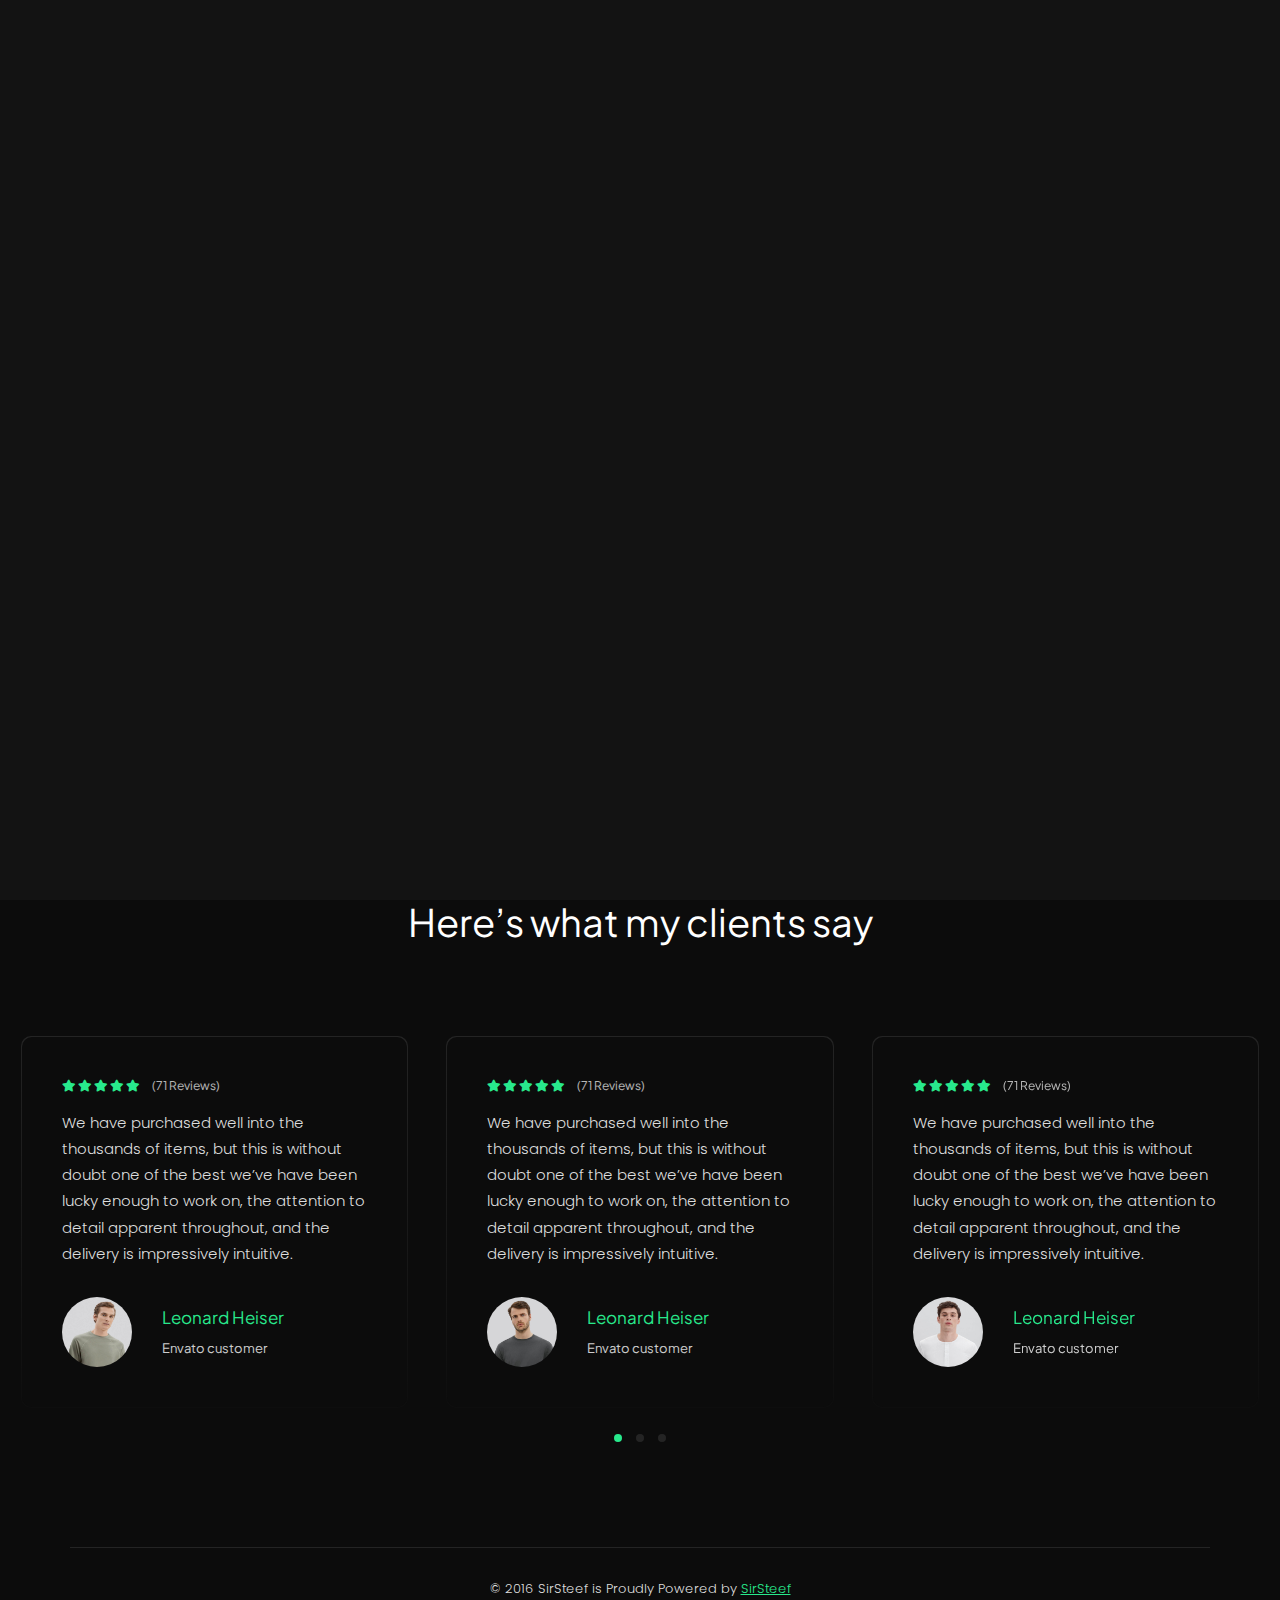
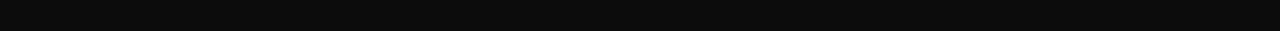
==== portfolio.html @ 9ce57f6d "Add files via upload" ====
<!DOCTYPE html>
<html lang="zxx">
  <head>
    <!-- Metas -->
    <meta charset="utf-8" />
    <meta http-equiv="X-UA-Compatible" content="IE=edge" />
    <meta
      name="viewport"
      content="width=device-width, initial-scale=1, maximum-scale=1"
    />

    <meta name="author" content="" />

    <!-- Title  -->
    <title>SirSteef</title>

    <!-- Favicon -->
    <link rel="shortcut icon" href="assets/imgs/favicon.ico" />

    <!-- Google Fonts -->
    <link
      href="https://fonts.googleapis.com/css?family=Poppins:100,200,300,400,500,600,700,800,900&amp;display=swap"
      rel="stylesheet"
    />
    <link
      href="https://fonts.googleapis.com/css2?family=Plus+Jakarta+Sans:wght@200;300;400;500;600;700;800&amp;display=swap"
      rel="stylesheet"
    />

    <!-- Plugins -->
    <link rel="stylesheet" href="assets/css/plugins.css" />

    <!-- Core Style Css -->
    <link rel="stylesheet" href="assets/css/style.css" />
  </head>

  <body>
    <!-- ==================== Start Loading ==================== -->

    <div class="loader-wrap">
      <svg viewBox="0 0 1000 1000" preserveAspectRatio="none">
        <path id="svg" d="M0,1005S175,995,500,995s500,5,500,5V0H0Z"></path>
      </svg>

      <div class="loader-wrap-heading">
        <div class="load-text">
          <span>L</span>
          <span>o</span>
          <span>a</span>
          <span>d</span>
          <span>i</span>
          <span>n</span>
          <span>g</span>
        </div>
      </div>
    </div>

    <!-- ==================== End Loading ==================== -->

    <div class="cursor"></div>

    <!-- ==================== Start progress-scroll-button ==================== -->

    <div class="progress-wrap cursor-pointer">
      <svg
        class="progress-circle svg-content"
        width="100%"
        height="100%"
        viewBox="-1 -1 102 102"
      >
        <path d="M50,1 a49,49 0 0,1 0,98 a49,49 0 0,1 0,-98" />
      </svg>
    </div>

    <!-- ==================== End progress-scroll-button ==================== -->

    <!-- ==================== Start Navbar ==================== -->

    <nav class="navbar navbar-chang navbar-expand-lg">
      <div class="container position-re">
        <div class="row">
          <div class="col-lg-3 col-6 order1">
            <div class="bord">
              <!-- Logo -->
              <a class="logo icon-img-70" href="#">
                <!-- <img src="assets/imgs/logo-light.png" alt="logo"> -->
                <h5>SirSteef</h5>
              </a>
            </div>
          </div>
          <div class="col-lg-6 order3">
            <div class="bg">
              <!-- navbar links -->
              <div class="full-width">
                <ul class="navbar-nav">
                  <li class="nav-item">
                    <a class="nav-link" href="index.html"
                      ><span class="rolling-text">Home</span></a
                    >
                  </li>
                  <li class="nav-item">
                    <a class="nav-link" href="about.html"
                      ><span class="rolling-text">About</span></a
                    >
                  </li>
                  <li class="nav-item">
                    <a class="nav-link" href="services.html"
                      ><span class="rolling-text">Services</span></a
                    >
                  </li>
                  <li class="nav-item">
                    <a class="nav-link" href="portfolio.html"
                      ><span class="rolling-text">Portfolio</span></a
                    >
                  </li>
                  <li class="nav-item">
                    <a class="nav-link" href="blogs.html"
                      ><span class="rolling-text">Blog</span></a
                    >
                  </li>
                  <li class="nav-item">
                    <a class="nav-link" href="contact.html"
                      ><span class="rolling-text">Contact</span></a
                    >
                  </li>
                </ul>
              </div>
            </div>
          </div>
          <div class="col-lg-3 col-6 order2">
            <div class="bord d-flex justify-content-end">
              <ul class="social d-flex rest">
                <li>
                  <a href="#0"><i class="fab fa-linkedin-in"></i></a>
                </li>
                <li>
                  <a href="#0"><i class="fab fa-behance"></i></a>
                </li>
                <li>
                  <a href="#0"><i class="fab fa-dribbble"></i></a>
                </li>
                <li>
                  <a href="https://twitter.com/Sir_Steef"
                    ><i class="fab fa-twitter"></i
                  ></a>
                </li>
                <li>
                  <a href="#0"><i class="fab fa-instagram"></i></a>
                </li>
              </ul>
              <button class="navbar-toggler" type="button">
                <span class="icon-bar"><i class="fas fa-bars"></i></span>
              </button>
            </div>
          </div>
        </div>
      </div>
    </nav>

    <!-- ==================== End Navbar ==================== -->

    <main class="pt-80">
      <!-- ==================== Start portfolio ==================== -->

      <section class="portfolio section-padding">
        <div class="container">
          <div class="sec-head mb-40">
            <div class="row justify-content-center">
              <div class="col-lg-8 text-center">
                <div class="d-inline-block">
                  <div class="sub-title-icon d-flex align-items-center">
                    <span class="icon pe-7s-portfolio"></span>
                    <h6>My Portfolio</h6>
                  </div>
                </div>
                <h3>
                  Helping digital brands <br />
                  scale with design.
                </h3>
              </div>
            </div>
          </div>

          <div class="gallery">
            <div class="row">
              <!-- ========================================================================== 1ST CARD ========================================================================== -->
              <div class="col-lg-4 items">
                <div class="item">
                  <div class="img">
                    <img src="assets/imgs/works/domaincompound.png" alt="" />
                    <a
                      href="https://domaincompound.com"
                      class="link"
                      target="_blank"
                    ></a>
                  </div>
                  <div class="cont d-flex align-items-center">
                    <div>
                      <h6>DoaminCompound</h6>
                      <span class="tag">Design & Development</span>
                    </div>
                    <div class="ml-auto">
                      <div class="arrow">
                        <a href="https://domaincompound.com" target="_blank">
                          <svg
                            class="arrow-right"
                            xmlns="http://www.w3.org/2000/svg"
                            xmlns:xlink="http://www.w3.org/1999/xlink"
                            x="0px"
                            y="0px"
                            viewBox="0 0 34.2 32.3"
                            xml:space="preserve"
                            style="stroke-width: 2"
                          >
                            <line x1="0" y1="16" x2="33" y2="16"></line>
                            <line x1="17.3" y1="0.7" x2="33.2" y2="16.5"></line>
                            <line
                              x1="17.3"
                              y1="31.6"
                              x2="33.5"
                              y2="15.4"
                            ></line>
                          </svg>
                        </a>
                      </div>
                    </div>
                  </div>
                </div>
              </div>

              <!-- ========================================================================== 2ND CARD ========================================================================== -->
              <div class="col-lg-4 items">
                <div class="item">
                  <div class="img">
                    <img src="assets/imgs/works/phcrafts.png" alt="" />
                    <a
                      href="https://phcrafts.co.uk"
                      class="link"
                      target="_blank"
                    ></a>
                  </div>
                  <div class="cont d-flex align-items-center">
                    <div>
                      <h6>PHcrafts</h6>
                      <span class="tag">Design & Development</span>
                    </div>
                    <div class="ml-auto">
                      <div class="arrow">
                        <a href="https://phcrafts.co.uk" target="_blank">
                          <svg
                            class="arrow-right"
                            xmlns="http://www.w3.org/2000/svg"
                            xmlns:xlink="http://www.w3.org/1999/xlink"
                            x="0px"
                            y="0px"
                            viewBox="0 0 34.2 32.3"
                            xml:space="preserve"
                            style="stroke-width: 2"
                          >
                            <line x1="0" y1="16" x2="33" y2="16"></line>
                            <line x1="17.3" y1="0.7" x2="33.2" y2="16.5"></line>
                            <line
                              x1="17.3"
                              y1="31.6"
                              x2="33.5"
                              y2="15.4"
                            ></line>
                          </svg>
                        </a>
                      </div>
                    </div>
                  </div>
                </div>
              </div>

              <!-- ========================================================================== 3RD CARD ========================================================================== -->
              <div class="col-lg-4 items">
                <div class="item">
                  <div class="img">
                    <img src="assets/imgs/works/CS1.png" alt="" />
                    <a
                      href="https://sirsteef.github.io/phcrafts-coming-soon-page/"
                      class="link"
                      target="_blank"
                    ></a>
                  </div>
                  <div class="cont d-flex align-items-center">
                    <div>
                      <h6>PHcrafts Coming Soon</h6>
                      <span class="tag">Design & Development</span>
                    </div>
                    <div class="ml-auto">
                      <div class="arrow">
                        <a
                          href="https://sirsteef.github.io/phcrafts-coming-soon-page/"
                          target="_blank"
                        >
                          <svg
                            class="arrow-right"
                            xmlns="http://www.w3.org/2000/svg"
                            xmlns:xlink="http://www.w3.org/1999/xlink"
                            x="0px"
                            y="0px"
                            viewBox="0 0 34.2 32.3"
                            xml:space="preserve"
                            style="stroke-width: 2"
                          >
                            <line x1="0" y1="16" x2="33" y2="16"></line>
                            <line x1="17.3" y1="0.7" x2="33.2" y2="16.5"></line>
                            <line
                              x1="17.3"
                              y1="31.6"
                              x2="33.5"
                              y2="15.4"
                            ></line>
                          </svg>
                        </a>
                      </div>
                    </div>
                  </div>
                </div>
              </div>

              <!-- ========================================================================== 4TH CARD ========================================================================== -->
              <div class="col-lg-4 items">
                <div class="item">
                  <div class="img">
                    <img src="assets/imgs/works/CS2.png" alt="" />
                    <a
                      href="https://sirsteef.github.io/phcrafts-coming-soon-page/"
                      target="_blank"
                      class="link"
                    ></a>
                  </div>
                  <div class="cont d-flex align-items-center">
                    <div>
                      <h6>DomainConpound Coming Soon</h6>
                      <span class="tag">Design & Development</span>
                    </div>
                    <div class="ml-auto">
                      <div class="arrow">
                        <a
                          href="https://sirsteef.github.io/phcrafts-coming-soon-page/"
                          target="_blank"
                        >
                          <svg
                            class="arrow-right"
                            xmlns="http://www.w3.org/2000/svg"
                            xmlns:xlink="http://www.w3.org/1999/xlink"
                            x="0px"
                            y="0px"
                            viewBox="0 0 34.2 32.3"
                            xml:space="preserve"
                            style="stroke-width: 2"
                          >
                            <line x1="0" y1="16" x2="33" y2="16"></line>
                            <line x1="17.3" y1="0.7" x2="33.2" y2="16.5"></line>
                            <line
                              x1="17.3"
                              y1="31.6"
                              x2="33.5"
                              y2="15.4"
                            ></line>
                          </svg>
                        </a>
                      </div>
                    </div>
                  </div>
                </div>
              </div>

              <!-- ========================================================================== 5TH CARD ========================================================================== -->
              <!-- <div class="col-lg-4 items">
                <div class="item">
                  <div class="img">
                    <img src="assets/imgs/works/6.jpg" alt="" />
                    <a href="project-details.html" class="link"></a>
                  </div>
                  <div class="cont d-flex align-items-center">
                    <div>
                      <h6>UI-UX Design</h6>
                      <span class="tag">Figma</span>
                    </div>
                    <div class="ml-auto">
                      <div class="arrow">
                        <a href="project-details.html">
                          <svg
                            class="arrow-right"
                            xmlns="http://www.w3.org/2000/svg"
                            xmlns:xlink="http://www.w3.org/1999/xlink"
                            x="0px"
                            y="0px"
                            viewBox="0 0 34.2 32.3"
                            xml:space="preserve"
                            style="stroke-width: 2"
                          >
                            <line x1="0" y1="16" x2="33" y2="16"></line>
                            <line x1="17.3" y1="0.7" x2="33.2" y2="16.5"></line>
                            <line
                              x1="17.3"
                              y1="31.6"
                              x2="33.5"
                              y2="15.4"
                            ></line>
                          </svg>
                        </a>
                      </div>
                    </div>
                  </div>
                </div>
              </div> -->

              <!-- ========================================================================== 6TH CARD ========================================================================== -->
              <!-- <div class="col-lg-4 items">
                <div class="item">
                  <div class="img">
                    <img src="assets/imgs/works/5.jpg" alt="" />
                    <a href="project-details.html" class="link"></a>
                  </div>
                  <div class="cont d-flex align-items-center">
                    <div>
                      <h6>UI-UX Design</h6>
                      <span class="tag">Figma</span>
                    </div>
                    <div class="ml-auto">
                      <div class="arrow">
                        <a href="project-details.html">
                          <svg
                            class="arrow-right"
                            xmlns="http://www.w3.org/2000/svg"
                            xmlns:xlink="http://www.w3.org/1999/xlink"
                            x="0px"
                            y="0px"
                            viewBox="0 0 34.2 32.3"
                            xml:space="preserve"
                            style="stroke-width: 2"
                          >
                            <line x1="0" y1="16" x2="33" y2="16"></line>
                            <line x1="17.3" y1="0.7" x2="33.2" y2="16.5"></line>
                            <line
                              x1="17.3"
                              y1="31.6"
                              x2="33.5"
                              y2="15.4"
                            ></line>
                          </svg>
                        </a>
                      </div>
                    </div>
                  </div>
                </div>
              </div> -->

              <!-- ========================================================================== 7TH CARD ========================================================================== -->
              <div class="col-lg-8 items">
                <div class="item">
                  <div class="img">
                    <img src="assets/imgs/works/CS2.png" alt="" />
                    <a
                      href="https://sirsteef.github.io/phcrafts-coming-soon-page/"
                      target="_blank"
                      class="link"
                    ></a>
                  </div>
                  <div class="cont d-flex align-items-center">
                    <div>
                      <h6>DomainConpound Coming Soon</h6>
                      <span class="tag">Design & Development</span>
                    </div>
                    <div class="ml-auto">
                      <div class="arrow">
                        <a
                          href="https://sirsteef.github.io/phcrafts-coming-soon-page/"
                          target="_blank"
                        >
                          <svg
                            class="arrow-right"
                            xmlns="http://www.w3.org/2000/svg"
                            xmlns:xlink="http://www.w3.org/1999/xlink"
                            x="0px"
                            y="0px"
                            viewBox="0 0 34.2 32.3"
                            xml:space="preserve"
                            style="stroke-width: 2"
                          >
                            <line x1="0" y1="16" x2="33" y2="16"></line>
                            <line x1="17.3" y1="0.7" x2="33.2" y2="16.5"></line>
                            <line
                              x1="17.3"
                              y1="31.6"
                              x2="33.5"
                              y2="15.4"
                            ></line>
                          </svg>
                        </a>
                      </div>
                    </div>
                  </div>
                </div>
              </div>

              <!-- ========================================================================== 8TH CARD ========================================================================== -->
              <!-- <div class="col-lg-4 items">
                <div class="item">
                  <div class="img">
                    <img src="assets/imgs/works/8.jpg" alt="" />
                    <a href="project-details.html" class="link"></a>
                  </div>
                  <div class="cont d-flex align-items-center">
                    <div>
                      <h6>UI-UX Design</h6>
                      <span class="tag">Figma</span>
                    </div>
                    <div class="ml-auto">
                      <div class="arrow">
                        <a href="project-details.html">
                          <svg
                            class="arrow-right"
                            xmlns="http://www.w3.org/2000/svg"
                            xmlns:xlink="http://www.w3.org/1999/xlink"
                            x="0px"
                            y="0px"
                            viewBox="0 0 34.2 32.3"
                            xml:space="preserve"
                            style="stroke-width: 2"
                          >
                            <line x1="0" y1="16" x2="33" y2="16"></line>
                            <line x1="17.3" y1="0.7" x2="33.2" y2="16.5"></line>
                            <line
                              x1="17.3"
                              y1="31.6"
                              x2="33.5"
                              y2="15.4"
                            ></line>
                          </svg>
                        </a>
                      </div>
                    </div>
                  </div>
                </div>
              </div> -->
            </div>
          </div>
        </div>
      </section>

      <!-- ==================== End portfolio ==================== -->

      <!-- ==================== Start Testimonials ==================== -->

      <section class="testimonials section-padding pt-0">
        <div class="container with-pad">
          <div class="sec-head mb-80">
            <div class="row justify-content-center">
              <div class="col-lg-8 text-center">
                <div class="d-inline-block">
                  <div class="sub-title-icon d-flex align-items-center">
                    <span class="icon pe-7s-chat"></span>
                    <h6>Testimonials</h6>
                  </div>
                </div>
                <h3>Here’s what my clients say</h3>
              </div>
            </div>
          </div>
        </div>
        <div class="container-fluid">
          <div
            class="testim-swiper"
            data-carousel="swiper"
            data-item="3"
            data-space="20"
            data-speed="1000"
          >
            <div
              id="content-carousel-container-unq-testim"
              class="swiper-container"
              data-swiper="container"
            >
              <div class="swiper-wrapper">
                <div class="swiper-slide">
                  <div class="item">
                    <div>
                      <div class="cont mb-30">
                        <div class="d-flex align-items-center">
                          <div class="rate-stars fz-12">
                            <span class="rate main-color">
                              <i class="fas fa-star"></i>
                              <i class="fas fa-star"></i>
                              <i class="fas fa-star"></i>
                              <i class="fas fa-star"></i>
                              <i class="fas fa-star"></i>
                            </span>
                            <span class="fz-12 opacity-7 ml-10"
                              >(71 Reviews)</span
                            >
                          </div>
                        </div>
                        <p class="mt-15">
                          We have purchased well into the thousands of items,
                          but this is without doubt one of the best we’ve have
                          been lucky enough to work on, the attention to detail
                          apparent throughout, and the delivery is impressively
                          intuitive.
                        </p>
                      </div>
                      <div class="d-flex align-items-center">
                        <div>
                          <div class="img">
                            <img src="assets/imgs/testim/1.jpg" alt="" />
                          </div>
                        </div>
                        <div class="ml-30">
                          <div class="info">
                            <h6 class="main-color">Leonard Heiser</h6>
                            <span class="fz-13 mt-10 opacity-8"
                              >Envato customer</span
                            >
                          </div>
                        </div>
                      </div>
                    </div>
                  </div>
                </div>
                <div class="swiper-slide">
                  <div class="item">
                    <div>
                      <div class="cont mb-30">
                        <div class="d-flex align-items-center">
                          <div class="rate-stars fz-12">
                            <span class="rate main-color">
                              <i class="fas fa-star"></i>
                              <i class="fas fa-star"></i>
                              <i class="fas fa-star"></i>
                              <i class="fas fa-star"></i>
                              <i class="fas fa-star"></i>
                            </span>
                            <span class="fz-12 opacity-7 ml-10"
                              >(71 Reviews)</span
                            >
                          </div>
                        </div>
                        <p class="mt-15">
                          We have purchased well into the thousands of items,
                          but this is without doubt one of the best we’ve have
                          been lucky enough to work on, the attention to detail
                          apparent throughout, and the delivery is impressively
                          intuitive.
                        </p>
                      </div>
                      <div class="d-flex align-items-center">
                        <div>
                          <div class="img">
                            <img src="assets/imgs/testim/2.jpg" alt="" />
                          </div>
                        </div>
                        <div class="ml-30">
                          <div class="info">
                            <h6 class="main-color">Leonard Heiser</h6>
                            <span class="fz-13 mt-10 opacity-8"
                              >Envato customer</span
                            >
                          </div>
                        </div>
                      </div>
                    </div>
                  </div>
                </div>
                <div class="swiper-slide">
                  <div class="item">
                    <div>
                      <div class="cont mb-30">
                        <div class="d-flex align-items-center">
                          <div class="rate-stars fz-12">
                            <span class="rate main-color">
                              <i class="fas fa-star"></i>
                              <i class="fas fa-star"></i>
                              <i class="fas fa-star"></i>
                              <i class="fas fa-star"></i>
                              <i class="fas fa-star"></i>
                            </span>
                            <span class="fz-12 opacity-7 ml-10"
                              >(71 Reviews)</span
                            >
                          </div>
                        </div>
                        <p class="mt-15">
                          We have purchased well into the thousands of items,
                          but this is without doubt one of the best we’ve have
                          been lucky enough to work on, the attention to detail
                          apparent throughout, and the delivery is impressively
                          intuitive.
                        </p>
                      </div>
                      <div class="d-flex align-items-center">
                        <div>
                          <div class="img">
                            <img src="assets/imgs/testim/3.jpg" alt="" />
                          </div>
                        </div>
                        <div class="ml-30">
                          <div class="info">
                            <h6 class="main-color">Leonard Heiser</h6>
                            <span class="fz-13 mt-10 opacity-8"
                              >Envato customer</span
                            >
                          </div>
                        </div>
                      </div>
                    </div>
                  </div>
                </div>
                <div class="swiper-slide">
                  <div class="item">
                    <div>
                      <div class="cont mb-30">
                        <div class="d-flex align-items-center">
                          <div class="rate-stars fz-12">
                            <span class="rate main-color">
                              <i class="fas fa-star"></i>
                              <i class="fas fa-star"></i>
                              <i class="fas fa-star"></i>
                              <i class="fas fa-star"></i>
                              <i class="fas fa-star"></i>
                            </span>
                            <span class="fz-12 opacity-7 ml-10"
                              >(71 Reviews)</span
                            >
                          </div>
                        </div>
                        <p class="mt-15">
                          We have purchased well into the thousands of items,
                          but this is without doubt one of the best we’ve have
                          been lucky enough to work on, the attention to detail
                          apparent throughout, and the delivery is impressively
                          intuitive.
                        </p>
                      </div>
                      <div class="d-flex align-items-center">
                        <div>
                          <div class="img">
                            <img src="assets/imgs/testim/2.jpg" alt="" />
                          </div>
                        </div>
                        <div class="ml-30">
                          <div class="info">
                            <h6 class="main-color">Leonard Heiser</h6>
                            <span class="fz-13 mt-10 opacity-8"
                              >Envato customer</span
                            >
                          </div>
                        </div>
                      </div>
                    </div>
                  </div>
                </div>
                <div class="swiper-slide">
                  <div class="item">
                    <div>
                      <div class="cont mb-30">
                        <div class="d-flex align-items-center">
                          <div class="rate-stars fz-12">
                            <span class="rate main-color">
                              <i class="fas fa-star"></i>
                              <i class="fas fa-star"></i>
                              <i class="fas fa-star"></i>
                              <i class="fas fa-star"></i>
                              <i class="fas fa-star"></i>
                            </span>
                            <span class="fz-12 opacity-7 ml-10"
                              >(71 Reviews)</span
                            >
                          </div>
                        </div>
                        <p class="mt-15">
                          We have purchased well into the thousands of items,
                          but this is without doubt one of the best we’ve have
                          been lucky enough to work on, the attention to detail
                          apparent throughout, and the delivery is impressively
                          intuitive.
                        </p>
                      </div>
                      <div class="d-flex align-items-center">
                        <div>
                          <div class="img">
                            <img src="assets/imgs/testim/3.jpg" alt="" />
                          </div>
                        </div>
                        <div class="ml-30">
                          <div class="info">
                            <h6 class="main-color">Leonard Heiser</h6>
                            <span class="fz-13 mt-10 opacity-8"
                              >Envato customer</span
                            >
                          </div>
                        </div>
                      </div>
                    </div>
                  </div>
                </div>
              </div>
            </div>
            <div class="swiper-pagination"></div>
          </div>
        </div>
      </section>

      <!-- ==================== End Testimonials ==================== -->
    </main>

    <!-- ==================== Start Footer ==================== -->

    <footer>
      <div class="container pb-30 pt-30 bord-thin-top">
        <div class="row">
          <div class="col-12">
            <div class="text-center">
              <p class="fz-13">
                © 2016 SirSteef is Proudly Powered by
                <span class="underline main-color"
                  ><a href="#" target="_blank">SirSteef</a></span
                >
              </p>
            </div>
          </div>
        </div>
      </div>
    </footer>

    <!-- ==================== End Footer ==================== -->

    <!-- jQuery -->
    <script src="assets/js/jquery-3.6.0.min.js"></script>
    <script src="assets/js/jquery-migrate-3.4.0.min.js"></script>

    <!-- plugins -->
    <script src="assets/js/plugins.js"></script>

    <!-- custom scripts -->
    <script src="assets/js/scripts.js"></script>
  </body>
</html>
---- assets/css/plugins.css ----
/* ----------------------------------------------------------------
			[ All Css Plugins & Helper Classes File ]
-----------------------------------------------------------------*/

/* == bootstrap == */
@import url("plugins/bootstrap.min.css");

/* == animate css == */
@import url("plugins/animate.min.css");

/* == ionicons icon font == */
@import url("plugins/ionicons.min.css");

/* == pe-icon-7-stroke == */
@import url("plugins/pe-icon-7-stroke.css");

/* == fontawesome icon font == */
@import url("plugins/fontawesome-all.min.css");

/* == justifiedGallery.min == */
@import url("plugins/justifiedGallery.min.css");

/* == magnific-popup == */
@import url("plugins/magnific-popup.css");

/* == YouTubePopUp == */
@import url("plugins/YouTubePopUp.css");

/* == swiper.min font == */
@import url("plugins/swiper.min.css");
---- assets/css/style.css ----
@charset "UTF-8";
/*-----------------------------------------------------------------------------------

    Theme Name: Andrew
    Theme URI: http://
    Description: Creative Personal & Portfolio
    Author: UI-ThemeZ
    Author URI: http://themeforest.net/user/UI-ThemeZ
    Version: 1.0

-----------------------------------------------------------------------------------*/
/************ TABLE OF CONTENTS ***************

  01. variables
  02. mixin CSS START
  03. animation CSS START
  04. theme-dark CSS START
  05. typography CSS START
  06. buttons CSS START
  07. cursor CSS START
  08. extra CSS START
  09. preloader CSS START
  10. overlay CSS START
  11. menu CSS START
  12. modal CSS START
  13. title CSS START
  14. about CSS START
  15. awards CSS START
  16. blog CSS START
  17. brand CSS START
  18. resume CSS START
  19. counter CSS START
  20. features START
  21. header CSS START
  22. hero CSS START
  23. portfolio CSS START
  24. price CSS START
  25. process CSS START
  26. services CSS START
  27. slider CSS START
  28. team CSS START
  29. testimonials CSS START
  30. contact CSS START
  31. footer CSS START
  32. helper CSS START
  33. responsive CSS START
**********************************************/
/* Variables f0c94a 
-----------------------------------------------------------------*/
:root {
  --maincolor: #28e98c;
}

/* Typography
-----------------------------------------------------------------*/
* {
  margin: 0;
  padding: 0;
  -webkit-box-sizing: border-box;
  box-sizing: border-box;
  outline: none;
  list-style: none;
}

body {
  color: #fff;
  background-color: #0c0c0c;
  font-size: 14px;
  font-family: 'Poppins', sans-serif;
  font-family: 'Plus Jakarta Sans', sans-serif;
  font-weight: 400;
  overflow-x: hidden !important;
  position: relative;
}

body:before {
  content: '';
  position: absolute;
  top: 0;
  left: 0;
  right: 0;
  bottom: 0;
  background-image: url(../imgs/patterns/noise1.png);
  background-size: auto;
  background-repeat: repeat;
  border-radius: 30px 0 0 30px;
  pointer-events: none;
  opacity: 0;
  z-index: -1;
}

.lines {
  position: fixed;
  top: 0;
  left: 0;
  width: 100%;
  height: 100vh;
  display: -webkit-box;
  display: -ms-flexbox;
  display: flex;
  z-index: -1;
  pointer-events: none;
}

.lines span {
  height: 100%;
  width: 10%;
  margin: 0 5%;
  border-right: 1px solid rgba(255, 255, 255, 0.05);
  border-left: 1px dashed rgba(255, 255, 255, 0.05);
}

.container.with-pad {
  padding: 0 60px;
}

.row.sm-marg {
  margin-left: -7px;
  margin-right: -7px;
}

.row.sm-marg > * {
  padding-left: 7px;
  padding-right: 7px;
}

.row.md-marg {
  margin-left: -25px;
  margin-right: -25px;
}

.row.md-marg > * {
  padding-left: 25px;
  padding-right: 25px;
}

.row.lg-marg {
  margin-left: -40px;
  margin-right: -40px;
}

.row.lg-marg > * {
  padding-left: 40px;
  padding-right: 40px;
}

.row.xlg-marg {
  margin-left: -50px;
  margin-right: -50px;
}

.row.xlg-marg > * {
  padding-left: 50px;
  padding-right: 50px;
}

.to-out .swiper-container {
  overflow: visible;
  -webkit-clip-path: inset(-100vw -100vw -100vw 0);
  clip-path: inset(-100vw -100vw -100vw 0);
}

h1, h2, h3, h4, h5, h6 {
  font-weight: 400;
  line-height: 1.3;
  margin: 0;
}

h1 {
  font-size: 55px;
}

h2 {
  font-size: 45px;
}

h3 {
  font-size: 38px;
}

h4 {
  font-size: 30px;
}

h5 {
  font-size: 24px;
}

h6 {
  font-size: 17px;
}

p {
  line-height: 1.75;
  font-size: 15px;
  font-weight: 300;
  font-family: 'Poppins', sans-serif;
  color: #ddd;
  margin: 0;
}

a, a:hover {
  color: inherit;
}

span {
  display: inline-block;
}

a {
  display: inline-block;
  text-decoration: none;
}

a:hover {
  text-decoration: none;
}

figure {
  margin: 0;
}

.row > * {
  padding-left: 15px;
  padding-right: 15px;
  margin-top: 0;
}

.btn:hover, .btn:focus, .btn:active {
  outline: none;
  -webkit-box-shadow: none;
  box-shadow: none;
}

.main-color {
  color: var(--maincolor) !important;
}

.main-colorbg {
  background-color: var(--maincolor);
}

.main-bg {
  background-color: #1d1d1d;
}

.sub-bg {
  background: #181818;
  background: -webkit-linear-gradient(230deg, rgba(255, 255, 255, 0.05), rgba(255, 255, 255, 0.005));
  background: -o-linear-gradient(230deg, rgba(255, 255, 255, 0.05), rgba(255, 255, 255, 0.005));
  background: linear-gradient(-140deg, rgba(255, 255, 255, 0.05), rgba(255, 255, 255, 0.005));
}

.in-box {
  width: calc(100% - 80px);
  margin: auto;
}

img {
  width: 100%;
  height: auto;
}

.numb {
  font-family: 'Space Grotesk', sans-serif;
}

/* Buttons
-----------------------------------------------------------------*/
.contact-fixed-butn {
  position: fixed;
  left: -20px;
  bottom: 120px;
  -webkit-transform: rotate(90deg) translateY(50%);
  -ms-transform: rotate(90deg) translateY(50%);
  transform: rotate(90deg) translateY(50%);
}

.contact-fixed-butn .butn {
  border-radius: 5px 5px 0 0;
}

.butn-presv {
  -webkit-perspective: 500px;
  perspective: 500px;
}

.butn-presv .skew {
  -webkit-transform: rotateX(20deg);
  transform: rotateX(20deg);
}

.butn-presv .skew:hover {
  -webkit-transform: rotateX(0deg);
  transform: rotateX(0deg);
}

.butn {
  border: 1px solid transparent;
}

.butn.butn-md {
  padding: 14px 35px;
}

.butn.butn-sm {
  padding: 13px 30px;
  font-size: 13px;
}

.butn.butn-full {
  width: 100%;
  padding: 15px 25px;
  text-align: center;
}

.butn.butn-bord {
  border-color: #fff;
  background: transparent;
  color: #fff;
  -webkit-transition: all .4s;
  -o-transition: all .4s;
  transition: all .4s;
}

.butn.butn-bord:hover {
  background: #fff;
  color: #000;
}

.butn.butn-bord:hover span {
  color: #000;
}

.butn.butn-bg {
  -webkit-transition: all .4s;
  -o-transition: all .4s;
  transition: all .4s;
}

.butn.butn-bg:hover {
  background: transparent !important;
  border-color: #fff;
  color: #fff !important;
}

.butn.butn-bg:hover .text-dark {
  color: #fff !important;
}

.butn.hover-color:hover {
  background: var(--maincolor);
  border-color: var(--maincolor);
}

.butn.hover-color:hover img {
  -webkit-filter: invert(1);
  filter: invert(1);
}

.butn .icon-img {
  width: 15px;
}

.butn .rolling-text {
  margin-bottom: -5px;
}

.go-more .arrow-right {
  display: inline-block;
  width: 18px;
  height: 18px;
  stroke: #fff;
  fill: #fff;
  -webkit-transform: rotate(-45deg);
  -ms-transform: rotate(-45deg);
  transform: rotate(-45deg);
  margin-left: 15px;
}

/* Cursor
-----------------------------------------------------------------*/
.hover-this .hover-anim {
  pointer-events: none;
  -webkit-transition: -webkit-transform 0.2s linear;
  transition: -webkit-transform 0.2s linear;
  -o-transition: transform 0.2s linear;
  transition: transform 0.2s linear;
  transition: transform 0.2s linear, -webkit-transform 0.2s linear;
}

.cursor {
  pointer-events: none;
  position: fixed;
  padding: 0.3rem;
  margin-left: -3px;
  margin-top: -2px;
  background-color: #fff;
  border-radius: 50%;
  mix-blend-mode: difference;
  -webkit-transition: opacity 0.4s ease, -webkit-transform 0.3s ease;
  transition: opacity 0.4s ease, -webkit-transform 0.3s ease;
  -o-transition: transform 0.3s ease, opacity 0.4s ease;
  transition: transform 0.3s ease, opacity 0.4s ease;
  transition: transform 0.3s ease, opacity 0.4s ease, -webkit-transform 0.3s ease;
  z-index: 99999;
}

.cursor-active {
  -webkit-transform: translate(-50%, -50%) scale(8);
  -ms-transform: translate(-50%, -50%) scale(8);
  transform: translate(-50%, -50%) scale(8);
  opacity: .1;
}

.rolling-text {
  display: inline-block;
  overflow: hidden;
  line-height: 50px;
  height: 50px;
}

.rolling-text.butn {
  padding: 0 35px;
}

.social-text .rolling-text {
  line-height: 30px;
  height: 30px;
}

.rolling-text:hover .letter,
.rolling-text.play .letter {
  -webkit-transform: translateY(-100%);
  -ms-transform: translateY(-100%);
  transform: translateY(-100%);
}

.rolling-text .letter {
  display: inline-block;
  -webkit-transition: -webkit-transform 0.5s cubic-bezier(0.76, 0, 0.24, 1);
  transition: -webkit-transform 0.5s cubic-bezier(0.76, 0, 0.24, 1);
  -o-transition: transform 0.5s cubic-bezier(0.76, 0, 0.24, 1);
  transition: transform 0.5s cubic-bezier(0.76, 0, 0.24, 1);
  transition: transform 0.5s cubic-bezier(0.76, 0, 0.24, 1), -webkit-transform 0.5s cubic-bezier(0.76, 0, 0.24, 1);
}

.letter:nth-child(1) {
  -webkit-transition-delay: 0s;
  -o-transition-delay: 0s;
  transition-delay: 0s;
}

.letter:nth-child(2) {
  -webkit-transition-delay: 0.015s;
  -o-transition-delay: 0.015s;
  transition-delay: 0.015s;
}

.letter:nth-child(3) {
  -webkit-transition-delay: 0.03s;
  -o-transition-delay: 0.03s;
  transition-delay: 0.03s;
}

.letter:nth-child(4) {
  -webkit-transition-delay: 0.045s;
  -o-transition-delay: 0.045s;
  transition-delay: 0.045s;
}

.letter:nth-child(5) {
  -webkit-transition-delay: 0.06s;
  -o-transition-delay: 0.06s;
  transition-delay: 0.06s;
}

.letter:nth-child(6) {
  -webkit-transition-delay: 0.075s;
  -o-transition-delay: 0.075s;
  transition-delay: 0.075s;
}

.letter:nth-child(7) {
  -webkit-transition-delay: 0.09s;
  -o-transition-delay: 0.09s;
  transition-delay: 0.09s;
}

.letter:nth-child(8) {
  -webkit-transition-delay: 0.105s;
  -o-transition-delay: 0.105s;
  transition-delay: 0.105s;
}

.letter:nth-child(9) {
  -webkit-transition-delay: 0.12s;
  -o-transition-delay: 0.12s;
  transition-delay: 0.12s;
}

.letter:nth-child(10) {
  -webkit-transition-delay: 0.135s;
  -o-transition-delay: 0.135s;
  transition-delay: 0.135s;
}

.letter:nth-child(11) {
  -webkit-transition-delay: 0.15s;
  -o-transition-delay: 0.15s;
  transition-delay: 0.15s;
}

.letter:nth-child(12) {
  -webkit-transition-delay: 0.165s;
  -o-transition-delay: 0.165s;
  transition-delay: 0.165s;
}

.letter:nth-child(13) {
  -webkit-transition-delay: 0.18s;
  -o-transition-delay: 0.18s;
  transition-delay: 0.18s;
}

.letter:nth-child(14) {
  -webkit-transition-delay: 0.195s;
  -o-transition-delay: 0.195s;
  transition-delay: 0.195s;
}

.letter:nth-child(15) {
  -webkit-transition-delay: 0.21s;
  -o-transition-delay: 0.21s;
  transition-delay: 0.21s;
}

.letter:nth-child(16) {
  -webkit-transition-delay: 0.225s;
  -o-transition-delay: 0.225s;
  transition-delay: 0.225s;
}

.letter:nth-child(17) {
  -webkit-transition-delay: 0.24s;
  -o-transition-delay: 0.24s;
  transition-delay: 0.24s;
}

.letter:nth-child(18) {
  -webkit-transition-delay: 0.255s;
  -o-transition-delay: 0.255s;
  transition-delay: 0.255s;
}

.letter:nth-child(19) {
  -webkit-transition-delay: 0.27s;
  -o-transition-delay: 0.27s;
  transition-delay: 0.27s;
}

.letter:nth-child(20) {
  -webkit-transition-delay: 0.285s;
  -o-transition-delay: 0.285s;
  transition-delay: 0.285s;
}

.letter:nth-child(21) {
  -webkit-transition-delay: 0.3s;
  -o-transition-delay: 0.3s;
  transition-delay: 0.3s;
}

.progress-wrap {
  position: fixed;
  bottom: 30px;
  right: 30px;
  height: 44px;
  width: 44px;
  cursor: pointer;
  display: block;
  border-radius: 50px;
  z-index: 100;
  opacity: 0;
  visibility: hidden;
  -webkit-transform: translateY(20px);
  -ms-transform: translateY(20px);
  transform: translateY(20px);
  -webkit-transition: all 400ms linear;
  -o-transition: all 400ms linear;
  transition: all 400ms linear;
  mix-blend-mode: difference;
}

.progress-wrap.active-progress {
  opacity: 1;
  visibility: visible;
  -webkit-transform: translateY(0);
  -ms-transform: translateY(0);
  transform: translateY(0);
}

.progress-wrap::after {
  position: absolute;
  font-family: 'Font Awesome 5 Free';
  content: '\f077';
  text-align: center;
  line-height: 44px;
  font-size: 13px;
  font-weight: 900;
  color: #fff;
  left: 0;
  top: 0;
  height: 44px;
  width: 44px;
  cursor: pointer;
  display: block;
  z-index: 1;
  -webkit-transition: all 400ms linear;
  -o-transition: all 400ms linear;
  transition: all 400ms linear;
}

.progress-wrap svg path {
  fill: none;
}

.progress-wrap svg.progress-circle path {
  stroke: #fff;
  stroke-width: 4;
  -webkit-box-sizing: border-box;
  box-sizing: border-box;
  -webkit-transition: all 400ms linear;
  -o-transition: all 400ms linear;
  transition: all 400ms linear;
}

/* Extra
-----------------------------------------------------------------*/
.cd-words-wrapper {
  display: inline-block;
  position: relative;
  text-align: left;
  width: -webkit-max-content !important;
  width: -moz-max-content !important;
  width: max-content !important;
}

.cd-words-wrapper b {
  font-weight: inherit;
  display: inline-block;
  position: absolute;
  white-space: nowrap;
  left: 0;
  top: 0;
}

.cd-words-wrapper b.is-visible {
  position: relative;
}

.no-js .cd-words-wrapper b {
  opacity: 0;
}

.no-js .cd-words-wrapper b.is-visible {
  opacity: 1;
}

/* -------------------------------- 

xslide 

-------------------------------- */
.cd-headline.slide span {
  display: inline-block;
  padding: .2em 0;
}

.cd-headline.slide .cd-words-wrapper {
  overflow: hidden;
  vertical-align: top;
}

.cd-headline.slide b {
  opacity: 0;
  top: .2em;
}

.cd-headline.slide b.is-visible {
  top: 0;
  opacity: 1;
  -webkit-animation: slide-in 0.6s;
  -moz-animation: slide-in 0.6s;
  animation: slide-in 0.6s;
}

.cd-headline.slide b.is-hidden {
  -webkit-animation: slide-out 0.6s;
  -moz-animation: slide-out 0.6s;
  animation: slide-out 0.6s;
}

@-webkit-keyframes slide-in {
  0% {
    opacity: 0;
    -webkit-transform: translateY(-100%);
  }
  60% {
    opacity: 1;
    -webkit-transform: translateY(20%);
  }
  100% {
    opacity: 1;
    -webkit-transform: translateY(0);
  }
}

@-moz-keyframes slide-in {
  0% {
    opacity: 0;
    -moz-transform: translateY(-100%);
  }
  60% {
    opacity: 1;
    -moz-transform: translateY(20%);
  }
  100% {
    opacity: 1;
    -moz-transform: translateY(0);
  }
}

@keyframes slide-in {
  0% {
    opacity: 0;
    -webkit-transform: translateY(-100%);
    -moz-transform: translateY(-100%);
    -ms-transform: translateY(-100%);
    -o-transform: translateY(-100%);
    transform: translateY(-100%);
  }
  60% {
    opacity: 1;
    -webkit-transform: translateY(20%);
    -moz-transform: translateY(20%);
    -ms-transform: translateY(20%);
    -o-transform: translateY(20%);
    transform: translateY(20%);
  }
  100% {
    opacity: 1;
    -webkit-transform: translateY(0);
    -moz-transform: translateY(0);
    -ms-transform: translateY(0);
    -o-transform: translateY(0);
    transform: translateY(0);
  }
}

@-webkit-keyframes slide-out {
  0% {
    opacity: 1;
    -webkit-transform: translateY(0);
  }
  60% {
    opacity: 0;
    -webkit-transform: translateY(120%);
  }
  100% {
    opacity: 0;
    -webkit-transform: translateY(100%);
  }
}

@-moz-keyframes slide-out {
  0% {
    opacity: 1;
    -moz-transform: translateY(0);
  }
  60% {
    opacity: 0;
    -moz-transform: translateY(120%);
  }
  100% {
    opacity: 0;
    -moz-transform: translateY(100%);
  }
}

@keyframes slide-out {
  0% {
    opacity: 1;
    -webkit-transform: translateY(0);
    -moz-transform: translateY(0);
    -ms-transform: translateY(0);
    -o-transform: translateY(0);
    transform: translateY(0);
  }
  60% {
    opacity: 0;
    -webkit-transform: translateY(120%);
    -moz-transform: translateY(120%);
    -ms-transform: translateY(120%);
    -o-transform: translateY(120%);
    transform: translateY(120%);
  }
  100% {
    opacity: 0;
    -webkit-transform: translateY(100%);
    -moz-transform: translateY(100%);
    -ms-transform: translateY(100%);
    -o-transform: translateY(100%);
    transform: translateY(100%);
  }
}

.d-rotate {
  -webkit-perspective: 1000px;
  perspective: 1000px;
}

.d-rotate .rotate-text {
  display: block;
  -webkit-transform-style: preserve-3d;
  transform-style: preserve-3d;
  -webkit-transition: all .8s;
  -o-transition: all .8s;
  transition: all .8s;
  -webkit-transform-origin: 50% 0%;
  -ms-transform-origin: 50% 0%;
  transform-origin: 50% 0%;
  -webkit-transform: translate3d(0px, 50px, -50px) rotateX(-45deg) scale(0.95);
  transform: translate3d(0px, 50px, -50px) rotateX(-45deg) scale(0.95);
  opacity: 0;
  -webkit-transition-delay: .3s;
  -o-transition-delay: .3s;
  transition-delay: .3s;
}

.d-rotate.animated .rotate-text {
  -webkit-transform: translate3d(0px, 0px, 0px) rotateX(0deg) scale(1);
  transform: translate3d(0px, 0px, 0px) rotateX(0deg) scale(1);
  opacity: 1;
}

.d-slideup .sideup-text {
  overflow: hidden;
  display: block;
}

.d-slideup .sideup-text:first-of-type .up-text {
  -webkit-transition-delay: .1s;
  -o-transition-delay: .1s;
  transition-delay: .1s;
}

.d-slideup .sideup-text:nth-of-type(2) .up-text {
  -webkit-transition-delay: .4s;
  -o-transition-delay: .4s;
  transition-delay: .4s;
}

.d-slideup .sideup-text:nth-of-type(3) .up-text {
  -webkit-transition-delay: .8s;
  -o-transition-delay: .8s;
  transition-delay: .8s;
}

.d-slideup .sideup-text:nth-of-type(4) .up-text {
  -webkit-transition-delay: 1.2s;
  -o-transition-delay: 1.2s;
  transition-delay: 1.2s;
}

.d-slideup .sideup-text:nth-of-type(5) .up-text {
  -webkit-transition-delay: 1.6s;
  -o-transition-delay: 1.6s;
  transition-delay: 1.6s;
}

.d-slideup .sideup-text .up-text {
  -webkit-transform: translateY(100%);
  -ms-transform: translateY(100%);
  transform: translateY(100%);
  -webkit-transition: all .8s;
  -o-transition: all .8s;
  transition: all .8s;
}

.d-slideup.animated .up-text {
  -webkit-transform: translateY(0);
  -ms-transform: translateY(0);
  transform: translateY(0);
}

.main-marq {
  position: relative;
  padding: 0;
}

.main-marq:after {
  position: absolute;
  top: -30px;
  bottom: -30px;
  left: -30px;
  right: -30px;
  pointer-events: none;
  background: -webkit-linear-gradient(right, #181818, rgba(255, 255, 255, 0) 220px, rgba(255, 255, 255, 0) calc(100% - 220px), #181818);
  background: -o-linear-gradient(right, #181818, rgba(255, 255, 255, 0) 220px, rgba(255, 255, 255, 0) calc(100% - 220px), #181818);
  background: linear-gradient(to left, #181818, rgba(255, 255, 255, 0) 220px, rgba(255, 255, 255, 0) calc(100% - 220px), #181818);
}

.main-marq.lrg .box .item h4 {
  font-size: 6vw;
  font-weight: 700;
}

.main-marq.xlrg .box .item {
  padding: 0 30px;
}

.main-marq.xlrg .box .item h4 {
  font-size: 10vw;
  font-weight: 800;
}

.main-marq .slide-har {
  display: -webkit-box;
  display: -ms-flexbox;
  display: flex;
}

.main-marq .strok .item h4 {
  color: transparent !important;
  -webkit-text-stroke: 0.5px #fff;
}

.main-marq .strok .item h4 a {
  color: transparent !important;
  -webkit-text-stroke: 0.5px #fff;
}

.main-marq .non-strok .item h4 {
  color: #fff !important;
  -webkit-text-stroke: 0 !important;
}

.main-marq .non-strok .item h4 a {
  color: #fff !important;
  -webkit-text-stroke: 0 !important;
}

.main-marq .box {
  display: -webkit-box;
  display: -ms-flexbox;
  display: flex;
}

.main-marq .box .item {
  padding: 0 30px;
}

.main-marq .box .item h4 {
  white-space: nowrap;
  line-height: 1;
  margin: 0;
}

.main-marq .box .item h4 .icon {
  font-family: 'Sora', sans-serif;
  margin-bottom: -15px;
}

.main-marq .box .item h2 {
  line-height: 1;
  margin: 0;
}

.main-marq .box .item:nth-of-type(even) h4 {
  color: transparent;
  -webkit-text-stroke: 0.5px #fff;
}

.main-marq .box .item:nth-of-type(even) h4 a {
  color: transparent;
  -webkit-text-stroke: 0.5px #fff;
}

.main-marq .box:last-of-type .item:nth-of-type(even) h4 {
  color: #fff;
  -webkit-text-stroke: 0;
}

.main-marq .box:last-of-type .item:nth-of-type(even) h4 a {
  color: #fff;
  -webkit-text-stroke: 0;
}

.main-marq .box:last-of-type .item:nth-of-type(odd) h4 {
  color: transparent;
  -webkit-text-stroke: 1px #fff;
}

.main-marq .box:last-of-type .item:nth-of-type(odd) h4 a {
  color: transparent;
  -webkit-text-stroke: 1px #fff;
}

.slide-har {
  position: relative;
}

.slide-har.st1 .box {
  position: relative;
  -webkit-animation: slide-har 80s linear infinite;
  animation: slide-har 80s linear infinite;
}

.slide-har.st2 .box {
  position: relative;
  -webkit-animation: slide-har-revers 80s linear infinite;
  animation: slide-har-revers 80s linear infinite;
}

@-webkit-keyframes slide-har {
  0% {
    -webkit-transform: translateX(0%);
    transform: translateX(0%);
  }
  100% {
    -webkit-transform: translateX(-100%);
    transform: translateX(-100%);
  }
}

@keyframes slide-har {
  0% {
    -webkit-transform: translateX(0%);
    transform: translateX(0%);
  }
  100% {
    -webkit-transform: translateX(-100%);
    transform: translateX(-100%);
  }
}

@-webkit-keyframes slide-har-revers {
  100% {
    -webkit-transform: translateX(0%);
    transform: translateX(0%);
  }
  0% {
    -webkit-transform: translateX(-100%);
    transform: translateX(-100%);
  }
}

@keyframes slide-har-revers {
  100% {
    -webkit-transform: translateX(0%);
    transform: translateX(0%);
  }
  0% {
    -webkit-transform: translateX(-100%);
    transform: translateX(-100%);
  }
}

.main-marqv {
  position: relative;
  padding: 0;
}

.main-marqv:after {
  content: "";
  position: absolute;
  width: 100%;
  height: 100%;
  left: 0;
  top: 0;
  background: -webkit-linear-gradient(bottom, #181818, rgba(255, 255, 255, 0) 80px, rgba(255, 255, 255, 0) calc(100% - 80px), #181818);
  background: -o-linear-gradient(bottom, #181818, rgba(255, 255, 255, 0) 80px, rgba(255, 255, 255, 0) calc(100% - 80px), #181818);
  background: linear-gradient(to top, #181818, rgba(255, 255, 255, 0) 80px, rgba(255, 255, 255, 0) calc(100% - 80px), #181818);
  pointer-events: none;
}

.main-marqv .slide-vertical {
  overflow: hidden;
  height: 600px;
  margin: 0 auto;
  position: relative;
}

.main-marqv .slide-vertical:hover .box {
  -webkit-animation-play-state: paused !important;
  animation-play-state: paused !important;
}

.main-marqv .slide-vertical .box {
  position: relative;
  -webkit-animation: slide-vertical 50s linear infinite;
  animation: slide-vertical 50s linear infinite;
}

@-webkit-keyframes slide-vertical {
  0% {
    -webkit-transform: translateY(0%);
    transform: translateY(0%);
  }
  100% {
    -webkit-transform: translateY(-100%);
    transform: translateY(-100%);
  }
}

@keyframes slide-vertical {
  0% {
    -webkit-transform: translateY(0%);
    transform: translateY(0%);
  }
  100% {
    -webkit-transform: translateY(-100%);
    transform: translateY(-100%);
  }
}

/* Preloader
-----------------------------------------------------------------*/
body.loaded {
  overflow: hidden !important;
  height: 100% !important;
}

.loader-wrap {
  position: fixed;
  z-index: 10;
  height: 100vh;
  width: 100%;
  left: 0;
  top: 0;
  display: -webkit-box;
  display: -ms-flexbox;
  display: flex;
  overflow: hidden;
  -webkit-box-align: center;
  -ms-flex-align: center;
  align-items: center;
  -webkit-box-pack: center;
  -ms-flex-pack: center;
  justify-content: center;
  background: transparent;
  z-index: 99999999999999;
}

.loader-wrap svg {
  position: absolute;
  top: 0;
  width: 100vw;
  height: 110vh;
  fill: #131313;
}

.loader-wrap .loader-wrap-heading .load-text {
  font-size: 20px;
  font-weight: 200;
  letter-spacing: 15px;
  text-transform: uppercase;
  z-index: 20;
}

.load-text span {
  -webkit-animation: loading 1s infinite alternate;
  animation: loading 1s infinite alternate;
}

.load-text span:nth-child(1) {
  -webkit-animation-delay: 0s;
  animation-delay: 0s;
}

.load-text span:nth-child(2) {
  -webkit-animation-delay: 0.1s;
  animation-delay: 0.1s;
}

.load-text span:nth-child(3) {
  -webkit-animation-delay: 0.2s;
  animation-delay: 0.2s;
}

.load-text span:nth-child(4) {
  -webkit-animation-delay: 0.3s;
  animation-delay: 0.3s;
}

.load-text span:nth-child(5) {
  -webkit-animation-delay: 0.4s;
  animation-delay: 0.4s;
}

.load-text span:nth-child(6) {
  -webkit-animation-delay: 0.5s;
  animation-delay: 0.5s;
}

.load-text span:nth-child(7) {
  -webkit-animation-delay: 0.6s;
  animation-delay: 0.6s;
}

@-webkit-keyframes loading {
  0% {
    opacity: 1;
  }
  100% {
    opacity: 0;
  }
}

@keyframes loading {
  0% {
    opacity: 1;
  }
  100% {
    opacity: 0;
  }
}

/* ====================== [ Start Overlay ] ====================== */
[data-overlay-dark],
[data-overlay-light] {
  position: relative;
}

[data-overlay-dark] .container,
[data-overlay-dark] .container-xxl,
[data-overlay-light] .container-xxl,
[data-overlay-light] .container {
  position: relative;
  z-index: 2;
}

[data-overlay-dark]:before,
[data-overlay-light]:before {
  content: '';
  position: absolute;
  width: 100%;
  height: 100%;
  top: 0;
  left: 0;
  z-index: 1;
  pointer-events: none;
}

[data-overlay-dark]:before {
  background: #1a1a1a;
}

[data-overlay-light]:before {
  background: #fff;
}

[data-overlay-dark],
[data-overlay-dark] h1,
[data-overlay-dark] h2,
[data-overlay-dark] h3,
[data-overlay-dark] h4,
[data-overlay-dark] h5,
[data-overlay-dark] h6,
[data-overlay-dark] span,
.bg-dark h1,
.bg-dark h2,
.bg-dark h3,
.bg-dark h4,
.bg-dark h5,
.bg-dark h6,
.bg-dark span,
.bg-color h1,
.bg-color h2,
.bg-color h3,
.bg-color h4,
.bg-color h5,
.bg-color h6,
.bg-color span {
  color: #fff;
}

[data-overlay-dark="0"]:before,
[data-overlay-light="0"]:before {
  opacity: 0;
}

[data-overlay-dark="1"]:before,
[data-overlay-light="1"]:before {
  opacity: .1;
}

[data-overlay-dark="2"]:before,
[data-overlay-light="2"]:before {
  opacity: .2;
}

[data-overlay-dark="3"]:before,
[data-overlay-light="3"]:before {
  opacity: .3;
}

[data-overlay-dark="4"]:before,
[data-overlay-light="4"]:before {
  opacity: .4;
}

[data-overlay-dark="5"]:before,
[data-overlay-light="5"]:before {
  opacity: .5;
}

[data-overlay-dark="6"]:before,
[data-overlay-light="6"]:before {
  opacity: .6;
}

[data-overlay-dark="7"]:before,
[data-overlay-light="7"]:before {
  opacity: .7;
}

[data-overlay-dark="8"]:before,
[data-overlay-light="8"]:before {
  opacity: .8;
}

[data-overlay-dark="9"]:before,
[data-overlay-light="9"]:before,
[data-overlay-color="9"]:before {
  opacity: .9;
}

[data-overlay-dark="10"]:before,
[data-overlay-light="10"]:before {
  opacity: 1;
}

/* ====================== [ End Overlay ] ====================== */
/* Menu
-----------------------------------------------------------------*/
.navbar {
  margin: 0;
  width: 100%;
  background: transparent;
  border: 0;
  z-index: 999;
}

.navbar .bord {
  padding: 10px 30px;
  border: 1px solid rgba(255, 255, 255, 0.1);
  border-radius: 5px;
  height: 100%;
  display: -webkit-box;
  display: -ms-flexbox;
  display: flex;
  -webkit-box-align: center;
  -ms-flex-align: center;
  align-items: center;
}

.navbar .bg {
  padding: 10px 0;
  background: rgba(255, 255, 255, 0.04);
  -webkit-backdrop-filter: blur(2px);
  backdrop-filter: blur(2px);
  border-radius: 5px;
  height: 100%;
  display: -webkit-box;
  display: -ms-flexbox;
  display: flex;
  -webkit-box-align: center;
  -ms-flex-align: center;
  align-items: center;
}

.navbar .social li {
  width: 40px;
  height: 40px;
  line-height: 40px;
  text-align: center;
  border-radius: 50px;
  border: 1px solid rgba(255, 255, 255, 0.1);
  margin-left: 5px;
}

.navbar .navbar-toggler:hover, .navbar .navbar-toggler:focus, .navbar .navbar-toggler:active, .navbar .navbar-toggler:visited {
  outline: none !important;
}

.navbar .icon-bar {
  color: #fff;
}

.navbar .container,
.navbar .container-fluid {
  display: block !important;
}

.navbar .navbar-nav {
  -webkit-box-pack: center;
  -ms-flex-pack: center;
  justify-content: center;
}

.navbar .navbar-nav .nav-link {
  font-size: 15px;
  color: #fff;
  margin: 0 10px;
  padding: 0 5px;
}

.navbar .navbar-nav .nav-link .rolling-text {
  height: 30px;
  line-height: 30px;
}

.navbar .navbar-nav .nav-link .block:last-of-type {
  color: var(--maincolor);
}

.navbar .navbar-nav .dropdown-menu {
  padding: 20px 10px;
  border: 0;
}

.navbar .dropdown-menu {
  display: block;
  opacity: 0;
  visibility: hidden;
  border-radius: 0;
  color: #fff;
  background: #181818;
  min-width: 255px;
  -webkit-transform: translateY(20px);
  -ms-transform: translateY(20px);
  transform: translateY(20px);
  -webkit-transition: all .4s;
  -o-transition: all .4s;
  transition: all .4s;
}

.navbar .dropdown-menu.show {
  opacity: 1;
  visibility: visible;
  -webkit-transform: translateY(0);
  -ms-transform: translateY(0);
  transform: translateY(0);
}

.navbar .dropdown-menu .dropdown-item {
  font-size: 13px;
  color: #fff;
  -webkit-transition: all .4s;
  -o-transition: all .4s;
  transition: all .4s;
  padding: 10px 25px;
  position: relative;
}

.navbar .dropdown-menu .dropdown-item:after {
  content: '';
  width: 0px;
  height: 1px;
  background: #fff;
  position: absolute;
  left: 10px;
  top: 50%;
  -webkit-transition: all .4s;
  -o-transition: all .4s;
  transition: all .4s;
}

.navbar .dropdown-menu .dropdown-item:hover {
  padding-left: 30px;
  background: transparent;
}

.navbar .dropdown-menu .dropdown-item:hover:after {
  width: 10px;
}

.navbar .mega-menu {
  width: 600px;
  position: absolute;
  left: calc(50% - 300px);
  padding: 30px 0 30px !important;
  overflow: hidden;
}

.navbar .mega-menu .row {
  position: relative;
}

.navbar .mega-menu .row:after {
  content: '';
  width: 100%;
  border-bottom: 1px solid rgba(255, 255, 255, 0.05);
  position: absolute;
  left: 0;
  top: 40px;
}

.navbar .mega-menu .row > div {
  position: relative;
}

.navbar .mega-menu .row > div:after {
  content: '';
  height: 200%;
  border-right: 1px solid rgba(255, 255, 255, 0.05);
  position: absolute;
  left: 0px;
  top: -50%;
}

.navbar .mega-menu .row > div:first-of-type:after {
  display: none;
}

.navbar .mega-menu .clumn {
  padding-left: 15px;
}

.navbar .mega-menu .title {
  margin-bottom: 30px;
}

.navbar .mega-menu .title .sub-title {
  font-weight: 500;
}

.navbar .mega-menu .dropdown-item {
  padding: 10px 0;
}

.navbar .mega-menu .dropdown-item:after {
  left: 0;
}

.navbar .mega-menu .dropdown-item:hover {
  padding-left: 20px;
}

.navbar .dropdown-toggle:after {
  margin-left: 5px;
  vertical-align: 12px;
}

.navbar-chang {
  position: absolute;
  top: 0;
  left: 0;
  width: 100%;
  -webkit-transition: -webkit-transform .4s;
  transition: -webkit-transform .4s;
  -o-transition: transform .4s;
  transition: transform .4s;
  transition: transform .4s, -webkit-transform .4s;
}

.navbar-chang.nav-scroll {
  -webkit-backdrop-filter: blur(15px);
  backdrop-filter: blur(15px);
  background: rgba(0, 0, 0, 0.15);
  position: fixed;
  top: -80px;
  -webkit-transform: translateY(80px) !important;
  -ms-transform: translateY(80px) !important;
  transform: translateY(80px) !important;
  left: 0;
  width: 100%;
}

.nav-tab {
  position: relative;
  background-color: #0c0c0c;
  border-radius: 0 60px 0 0;
  padding: 40px;
  margin-bottom: 30px;
}

.nav-tab:before {
  content: '';
  position: absolute;
  left: 0;
  top: 0;
  width: 100%;
  height: 100%;
  z-index: 1;
  background: -webkit-linear-gradient(330deg, rgba(255, 255, 255, 0.24), rgba(255, 255, 255, 0.04));
  background: -o-linear-gradient(330deg, rgba(255, 255, 255, 0.24), rgba(255, 255, 255, 0.04));
  background: linear-gradient(120deg, rgba(255, 255, 255, 0.24), rgba(255, 255, 255, 0.04));
  opacity: 0.3;
  pointer-events: none;
  border-radius: 0 60px 0 0;
}

.nav-tab:after {
  content: '';
  position: absolute;
  top: 0;
  right: 0;
  bottom: 0;
  left: 0;
  background: -webkit-linear-gradient(330deg, rgba(255, 255, 255, 0.1), rgba(255, 255, 255, 0.01));
  background: -o-linear-gradient(330deg, rgba(255, 255, 255, 0.1), rgba(255, 255, 255, 0.01));
  background: linear-gradient(120deg, rgba(255, 255, 255, 0.1), rgba(255, 255, 255, 0.01));
  z-index: -1;
  margin: -1px;
  pointer-events: none;
  border-radius: 0 60px 0 0;
}

.fixed-menu {
  position: fixed;
  left: 40px;
  top: 50%;
  -webkit-transform: translateY(-50%);
  -ms-transform: translateY(-50%);
  transform: translateY(-50%);
}

.fixed-menu .menu-links,
.fixed-menu .menu-social {
  position: relative;
  background-color: #0c0c0c;
  border-radius: 30px;
  padding: 5px;
}

.fixed-menu .menu-links:before,
.fixed-menu .menu-social:before {
  content: '';
  position: absolute;
  left: 0;
  top: 0;
  width: 100%;
  height: 100%;
  z-index: 1;
  background: -webkit-linear-gradient(330deg, rgba(255, 255, 255, 0.24), rgba(255, 255, 255, 0.04));
  background: -o-linear-gradient(330deg, rgba(255, 255, 255, 0.24), rgba(255, 255, 255, 0.04));
  background: linear-gradient(120deg, rgba(255, 255, 255, 0.24), rgba(255, 255, 255, 0.04));
  opacity: 0.3;
  pointer-events: none;
  border-radius: 30px;
}

.fixed-menu .menu-links:after,
.fixed-menu .menu-social:after {
  content: '';
  position: absolute;
  top: -1px;
  right: -1px;
  bottom: -1px;
  left: -1px;
  background: -webkit-linear-gradient(330deg, rgba(255, 255, 255, 0.1), rgba(255, 255, 255, 0.01));
  background: -o-linear-gradient(330deg, rgba(255, 255, 255, 0.1), rgba(255, 255, 255, 0.01));
  background: linear-gradient(120deg, rgba(255, 255, 255, 0.1), rgba(255, 255, 255, 0.01));
  z-index: -1;
  pointer-events: none;
  border-radius: 30px;
}

.fixed-menu .menu-links a,
.fixed-menu .menu-social a {
  display: block;
  width: 52px;
  height: 52px;
  line-height: 52px;
  text-align: center;
  border-radius: 50%;
  background: rgba(255, 255, 255, 0.01);
  margin-bottom: 5px;
  -webkit-transition: all .4s;
  -o-transition: all .4s;
  transition: all .4s;
  position: relative;
}

.fixed-menu .menu-links a:last-of-type,
.fixed-menu .menu-social a:last-of-type {
  margin-bottom: 0;
}

.fixed-menu .menu-links a:hover,
.fixed-menu .menu-social a:hover {
  background: #fff;
  color: #0c0c0c;
}

.fixed-menu .menu-links a.active,
.fixed-menu .menu-social a.active {
  background: #28e98c;
  color: #0c0c0c;
}

.fixed-menu .menu-links a.show .text,
.fixed-menu .menu-social a.show .text {
  opacity: 1;
  left: calc(100% + 10px);
}

.fixed-menu .menu-links a .text,
.fixed-menu .menu-social a .text {
  font-size: 12px;
  font-weight: 500;
  background: #28e98c;
  color: #0c0c0c;
  padding: 5px 10px;
  border-radius: 20px;
  line-height: 1;
  position: absolute;
  top: 50%;
  left: 50%;
  -webkit-transform: translateY(-50%);
  -ms-transform: translateY(-50%);
  transform: translateY(-50%);
  opacity: 0;
  -webkit-transition: all .5s;
  -o-transition: all .5s;
  transition: all .5s;
  z-index: -1;
}

.left-area {
  display: -webkit-box;
  display: -ms-flexbox;
  display: flex;
}

.left-area .menu-links {
  position: relative;
  background-color: #0c0c0c;
  border-radius: 30px;
  padding: 5px;
  margin-right: 15px;
  margin-top: 50px;
  height: -webkit-max-content;
  height: -moz-max-content;
  height: max-content;
}

.left-area .menu-links:before {
  content: '';
  position: absolute;
  left: 0;
  top: 0;
  width: 100%;
  height: 100%;
  z-index: 1;
  background: -webkit-linear-gradient(330deg, rgba(255, 255, 255, 0.24), rgba(255, 255, 255, 0.04));
  background: -o-linear-gradient(330deg, rgba(255, 255, 255, 0.24), rgba(255, 255, 255, 0.04));
  background: linear-gradient(120deg, rgba(255, 255, 255, 0.24), rgba(255, 255, 255, 0.04));
  opacity: 0.3;
  pointer-events: none;
  border-radius: 30px;
}

.left-area .menu-links:after {
  content: '';
  position: absolute;
  top: -1px;
  right: -1px;
  bottom: -1px;
  left: -1px;
  background: -webkit-linear-gradient(330deg, rgba(255, 255, 255, 0.1), rgba(255, 255, 255, 0.01));
  background: -o-linear-gradient(330deg, rgba(255, 255, 255, 0.1), rgba(255, 255, 255, 0.01));
  background: linear-gradient(120deg, rgba(255, 255, 255, 0.1), rgba(255, 255, 255, 0.01));
  z-index: -1;
  pointer-events: none;
  border-radius: 30px;
}

.left-area .menu-links a {
  display: block;
  width: 52px;
  height: 52px;
  line-height: 52px;
  text-align: center;
  border-radius: 50%;
  background: rgba(255, 255, 255, 0.01);
  margin-bottom: 5px;
  -webkit-transition: all .4s;
  -o-transition: all .4s;
  transition: all .4s;
  position: relative;
}

.left-area .menu-links a:last-of-type {
  margin-bottom: 0;
}

.left-area .menu-links a:hover {
  background: #fff;
  color: #0c0c0c;
}

.left-area .menu-links a.active {
  background: #28e98c;
  color: #0c0c0c;
}

.left-area .menu-links a.show .text {
  opacity: 1;
  left: calc(100% + 10px);
}

.left-area .menu-links a .text {
  font-size: 12px;
  font-weight: 500;
  background: #28e98c;
  color: #0c0c0c;
  padding: 5px 10px;
  border-radius: 20px;
  line-height: 1;
  position: absolute;
  top: 50%;
  left: 50%;
  -webkit-transform: translateY(-50%);
  -ms-transform: translateY(-50%);
  transform: translateY(-50%);
  opacity: 0;
  -webkit-transition: all .5s;
  -o-transition: all .5s;
  transition: all .5s;
  z-index: 2;
}

/* Titles
-----------------------------------------------------------------*/
.sec-head .dot-titl {
  padding: 8px 15px;
  border: 1px solid rgba(255, 255, 255, 0.9);
  border-radius: 30px;
  font-size: 11px;
  color: #ddd;
  letter-spacing: 1px;
  text-transform: uppercase;
  width: -webkit-max-content;
  width: -moz-max-content;
  width: max-content;
}

.sec-head .dot-titl .icon {
  width: 15px;
  margin-right: 10px;
}

.sec-head .dot-titl .text {
  margin-bottom: -4px;
}

.sub-title-icon {
  width: -webkit-max-content;
  width: -moz-max-content;
  width: max-content;
  padding: 10px 20px;
  border: 1px solid rgba(255, 255, 255, 0.1);
  border-radius: 30px;
  margin-bottom: 15px;
}

.sub-title-icon .icon {
  margin-right: 10px;
}

.sub-title-icon h6 {
  font-size: 14px;
  font-weight: 300;
  text-transform: uppercase;
  letter-spacing: 1px;
}

.sub-title {
  font-size: 14px;
  font-weight: 300;
  text-transform: uppercase;
  letter-spacing: 2px;
}

.vew-all a {
  position: relative;
  z-index: 2;
}

.vew-all a:after {
  content: '';
  width: 50px;
  height: 50px;
  border-radius: 50%;
  background: #fff;
  position: absolute;
  top: 50%;
  left: -25px;
  -webkit-transform: translateY(-50%);
  -ms-transform: translateY(-50%);
  transform: translateY(-50%);
  opacity: .05;
  z-index: -1;
}

.vew-all:hover a {
  text-decoration: underline;
}

/* About
-----------------------------------------------------------------*/
.about .profile-img {
  position: relative;
  padding: 30px;
  border: 1px solid rgba(255, 255, 255, 0.1);
  border-radius: 500px;
}

.about .profile-img .icon {
  position: absolute;
  width: 60px;
  height: 60px;
  border-radius: 20px;
  border: 1px solid rgba(255, 255, 255, 0.1);
  padding: 12px;
  background: rgba(255, 255, 255, 0.01);
  -webkit-backdrop-filter: blur(5px);
  backdrop-filter: blur(5px);
  z-index: 3;
}

.about .profile-img .icon:nth-of-type(1) {
  top: 30px;
  left: 20px;
  -webkit-transform: rotate(10deg);
  -ms-transform: rotate(10deg);
  transform: rotate(10deg);
}

.about .profile-img .icon:nth-of-type(2) {
  top: 40%;
  right: -10px;
  -webkit-transform: rotate(15deg);
  -ms-transform: rotate(15deg);
  transform: rotate(15deg);
  -webkit-filter: blur(2px);
  filter: blur(2px);
  z-index: -1;
}

.about .profile-img .icon:nth-of-type(3) {
  bottom: 30px;
  left: -25px;
  -webkit-transform: rotate(-10deg);
  -ms-transform: rotate(-10deg);
  transform: rotate(-10deg);
}

.about .profile-img .icon:nth-of-type(4) {
  bottom: 50px;
  right: 40px;
  -webkit-transform: rotate(-10deg);
  -ms-transform: rotate(-10deg);
  transform: rotate(-10deg);
}

.about .img {
  border-radius: 500px;
  height: 680px;
  overflow: hidden;
}

.about .img img {
  width: 100%;
  height: 100%;
  -o-object-fit: cover;
  object-fit: cover;
  -o-object-position: center;
  object-position: center;
}

.about .info {
  position: relative;
  border: 1px solid rgba(255, 255, 255, 0.1);
  padding: 20px 40px;
  border-radius: 10px;
}

.about .info .item .icon {
  width: 40px;
  height: 40px;
  line-height: 40px;
  text-align: center;
  border-radius: 50%;
  background: #28e98c;
  color: #0c0c0c;
  font-size: 20px;
}

/* Awards
-----------------------------------------------------------------*/
.awards .award-item {
  padding: 40px;
  border-radius: 10px;
  height: 100%;
}

/* Blogs
-----------------------------------------------------------------*/
.blog .item .img {
  border-radius: 10px;
  overflow: hidden;
}

.blog .item .cont {
  position: relative;
  z-index: 2;
}

.blog .item .cont .date {
  padding: 5px 15px;
  border: 1px solid rgba(255, 255, 255, 0.2);
  border-radius: 30px;
  font-size: 11px;
  color: #ddd;
  text-transform: uppercase;
  margin-bottom: 10px;
}

.blog .bord {
  border: 1px solid rgba(255, 255, 255, 0.1);
  border-radius: 15px;
  padding: 15px 15px 0;
}

.blog .bord .img {
  border-radius: 10px 10px 0 0;
}

.blog .bord .cont {
  padding: 40px 15px;
}

.blog .bord .cont h4 {
  font-size: 21px;
  line-height: 1.5;
}

.sidebar .search-box {
  position: relative;
}

.sidebar .search-box input {
  color: #fff;
  padding: 15px;
  border: 1px solid rgba(255, 255, 255, 0.4);
  border-radius: 5px;
  width: 100%;
  background: transparent;
}

.sidebar .search-box .icon {
  position: absolute;
  top: 50%;
  right: 15px;
  -webkit-transform: translateY(-50%);
  -ms-transform: translateY(-50%);
  transform: translateY(-50%);
}

.sidebar .widget {
  padding: 50px 30px;
  margin-top: 50px;
  border-radius: 10px;
  background: #0c0c0c;
  position: relative;
}

.sidebar .widget:after {
  content: '';
  position: absolute;
  top: -1px;
  right: -1px;
  bottom: -1px;
  left: -1px;
  background: -webkit-linear-gradient(330deg, rgba(255, 255, 255, 0.1), rgba(255, 255, 255, 0.01));
  background: -o-linear-gradient(330deg, rgba(255, 255, 255, 0.1), rgba(255, 255, 255, 0.01));
  background: linear-gradient(120deg, rgba(255, 255, 255, 0.1), rgba(255, 255, 255, 0.01));
  z-index: -1;
  pointer-events: none;
  border-radius: 10px;
}

.sidebar .widget .title-widget {
  margin-bottom: 25px;
  text-transform: uppercase;
  letter-spacing: 1px;
}

.sidebar .widget.catogry li {
  display: -webkit-box;
  display: -ms-flexbox;
  display: flex;
  font-size: 14px;
  margin-bottom: 15px;
}

.sidebar .widget.catogry li:last-of-type {
  margin-bottom: 0;
}

.sidebar .widget.last-post-thum .item {
  display: -webkit-box;
  display: -ms-flexbox;
  display: flex;
  margin-bottom: 30px;
}

.sidebar .widget.last-post-thum .item:last-of-type {
  margin-bottom: 0;
}

.sidebar .widget.last-post-thum .item .img {
  width: 70px;
  height: 70px;
  border-radius: 5px;
  overflow: hidden;
}

.sidebar .widget.last-post-thum .item .img a {
  width: 100%;
  height: 100%;
}

.sidebar .widget.last-post-thum .item .img img {
  width: 100%;
  height: 100%;
  -o-object-fit: cover;
  object-fit: cover;
}

.sidebar .widget.last-post-thum .item .cont {
  padding-left: 15px;
}

.sidebar .widget.last-post-thum .item .cont h6 {
  font-size: 16px;
}

.sidebar .widget.last-post-thum .item .cont span {
  font-size: 13px;
  opacity: .8;
  margin-top: 10px;
}

.sidebar .widget.tags a {
  padding: 8px 15px;
  border-radius: 5px;
  background: rgba(255, 255, 255, 0.05);
  font-size: 13px;
  margin: 2px 0;
}

.blog-main {
  border-radius: 15px 15px 0 0;
}

.blog-main .item {
  border: 1px solid rgba(255, 255, 255, 0.05);
  border-radius: 5px;
}

.blog-main .item .img {
  border-radius: 5px 5px 0 0;
  height: 440px;
  overflow: hidden;
}

.blog-main .item .img img {
  width: 100%;
  height: 100%;
  -o-object-fit: cover;
  object-fit: cover;
  -o-object-position: center center;
  object-position: center center;
}

.blog-main .item .box {
  padding: 0 10px;
}

.blog-main .item .cont {
  padding: 40px;
  background: #181818;
  border-radius: 5px;
  margin-top: -30px;
  position: relative;
  z-index: 2;
}

.blog-main .item .cont .date {
  padding: 5px 15px;
  border: 1px solid rgba(255, 255, 255, 0.2);
  border-radius: 30px;
  font-size: 11px;
  color: #ddd;
  text-transform: uppercase;
  margin-bottom: 10px;
}

.blog-main .item .cont h5 {
  font-size: 22px;
  line-height: 1.5;
}

.blog-main .item .cont h5:hover {
  color: var(--maincolor);
}

.blog-main .item .cont h5 a {
  text-decoration: underline;
}

.blog-main .item .info {
  padding: 20px 15px;
  font-size: 13px;
}

.main-post {
  border-radius: 15px 15px 0 0;
}

.main-post .caption .gat a {
  padding: 8px 25px;
  border: 1px solid rgba(255, 255, 255, 0.2);
  border-radius: 30px;
  background: rgba(255, 255, 255, 0.02);
  -webkit-backdrop-filter: blur(1px);
  backdrop-filter: blur(1px);
  font-size: 12px;
  text-transform: uppercase;
  letter-spacing: 1px;
  margin: 0 2px;
}

.main-post .main-img {
  height: 540px;
  overflow: hidden;
}

.main-post .main-img img {
  width: 100%;
  height: 100%;
  -o-object-fit: cover;
  object-fit: cover;
  -o-object-position: center center;
  object-position: center center;
}

.main-post .post-qoute {
  position: relative;
  padding: 40px;
  padding-left: 120px;
  border: 1px solid rgba(255, 255, 255, 0.15);
}

.main-post .post-qoute h6 {
  position: relative;
}

.main-post .post-qoute h6:before {
  content: '“';
  position: absolute;
  top: 80px;
  left: -100px;
  font-size: 180px;
  font-family: Poppins;
  line-height: 0;
}

.main-post .iner-img {
  height: 400px;
}

.main-post .iner-img img {
  width: 100%;
  height: 100%;
  -o-object-fit: cover;
  object-fit: cover;
  -o-object-position: center;
  object-position: center;
}

.main-post .unorder-list li,
.main-post .order-list li {
  margin-top: 10px;
  opacity: .7;
  padding-left: 15px;
  position: relative;
}

.main-post .unorder-list li:before,
.main-post .order-list li:before {
  content: '';
  width: 5px;
  height: 5px;
  border-radius: 50%;
  background: #ccc;
  position: absolute;
  left: 0;
  top: 10px;
}

.main-post .order-list li {
  padding-left: 0;
}

.main-post .order-list li:before {
  display: none;
}

.main-post .order-list li span {
  font-size: 13px;
}

.main-post .info-area .tags span,
.main-post .info-area .share-icon span {
  font-size: 14px;
  margin-right: 5px;
  opacity: .7;
}

.main-post .info-area .tags a,
.main-post .info-area .share-icon a {
  padding: 7px 20px;
  font-size: 13px;
  background: rgba(255, 255, 255, 0.02);
  border-radius: 30px;
  margin-right: 5px;
  -webkit-transition: all .4s;
  -o-transition: all .4s;
  transition: all .4s;
}

.main-post .info-area .tags a:hover,
.main-post .info-area .share-icon a:hover {
  background: var(--maincolor);
  color: #1d1d1d;
}

.main-post .info-area .share-icon a {
  width: 35px;
  height: 35px;
  line-height: 35px;
  font-size: 11px;
  text-align: center;
  padding: 0;
}

.main-post .author-area {
  padding: 40px;
  background: rgba(255, 255, 255, 0.02);
  -webkit-backdrop-filter: blur(2px);
  backdrop-filter: blur(2px);
}

.main-post .author-area .author-img .img {
  width: 100px;
  height: 100px;
  border-radius: 10px;
  overflow: hidden;
}

.main-post .next-prv-post .thumb-post {
  width: 100%;
  padding: 40px;
  position: relative;
  overflow: hidden;
  z-index: 2;
}

.main-post .next-prv-post .thumb-post:after {
  content: '';
  background: #1d1d1d;
  position: absolute;
  top: 0;
  left: 0;
  right: 0;
  bottom: 0;
  border: 1px solid rgba(255, 255, 255, 0.1);
  z-index: -1;
  opacity: .7;
  -webkit-transition: all .4s;
  -o-transition: all .4s;
  transition: all .4s;
}

.main-post .next-prv-post .thumb-post:first-of-type {
  margin-right: 15px;
}

.main-post .next-prv-post .thumb-post:last-of-type {
  margin-left: 15px;
}

.comments-post .item-box {
  position: relative;
}

.comments-post .item-box p {
  font-size: 14px;
  width: 80%;
}

.comments-post .item-box.replayed {
  margin-left: 30px;
}

.comments-post .item-box .replay-butn {
  position: absolute;
  top: 15px;
  right: 15px;
}

.comments-post .item-box .replay-butn a {
  font-size: 13px;
  padding: 8px 20px;
  border: 1px solid rgba(255, 255, 255, 0.2);
  border-radius: 30px;
  -webkit-transition: all .4s;
  -o-transition: all .4s;
  transition: all .4s;
}

.comments-post .item-box .replay-butn a:hover {
  background: var(--maincolor);
  color: #1d1d1d;
}

.comments-from input,
.comments-from textarea {
  width: 100%;
  border: 1px solid rgba(255, 255, 255, 0.2);
  border-radius: 5px;
  background: transparent;
  color: #fff;
  padding: 15px;
  -webkit-transition: all .4s;
  -o-transition: all .4s;
  transition: all .4s;
}

.comments-from input:focus,
.comments-from textarea:focus {
  border-color: #fff;
}

.comments-from textarea {
  min-height: 180px;
}

.comments-from button {
  padding: 15px 35px;
  width: 100%;
  background: rgba(255, 255, 255, 0.02);
  -webkit-backdrop-filter: blur(2px);
  backdrop-filter: blur(2px);
  color: #fff;
  text-transform: uppercase;
  font-size: 13px;
  letter-spacing: 1px;
  position: relative;
  border: 1px solid rgba(255, 255, 255, 0.2);
  border-radius: 5px;
  overflow: hidden;
  -webkit-transition: all .4s;
  -o-transition: all .4s;
  transition: all .4s;
}

.comments-from button .text {
  position: relative;
  z-index: 4;
}

.comments-from button:hover {
  color: #1d1d1d;
}

.comments-from button:hover:after {
  width: 100%;
}

.comments-from button:after {
  content: '';
  position: absolute;
  top: 0;
  left: 0;
  width: 5px;
  height: 100%;
  background: var(--maincolor);
  -webkit-transition: all .4s;
  -o-transition: all .4s;
  transition: all .4s;
}

/* Brands
-----------------------------------------------------------------*/
.brands h6 {
  font-size: 14px;
  display: inline-block;
  padding: 12px 30px;
  border: 1px solid rgba(255, 255, 255, 0.1);
  border-radius: 30px;
}

.brands .item {
  margin-top: 60px;
}

.brands .item .img {
  margin: auto;
}

/* Resume
-----------------------------------------------------------------*/
.resume .items h6,
.resume .item h6 {
  position: relative;
}

.resume .items h6:before,
.resume .item h6:before {
  content: '';
  position: absolute;
  bottom: -35px;
  left: calc(50% - 5px);
  width: 10px;
  height: 10px;
  border-radius: 50%;
  background: #28e98c;
  z-index: 2;
}

.resume .items h6:after,
.resume .item h6:after {
  content: '';
  position: absolute;
  bottom: -30px;
  left: -50%;
  width: 200%;
  border-bottom: 1px solid #3d3d3d;
}

.resume .items h5,
.resume .item h5 {
  font-size: 22px;
}

.resume .items span,
.resume .item span {
  text-transform: uppercase;
  letter-spacing: 1px;
  font-size: 12px;
}

.resume .swiper-pagination {
  bottom: 0;
}

.resume .swiper-wrapper {
  padding-bottom: 50px;
}

.resume2 .resume-clumn {
  border-left: 1px solid rgba(255, 255, 255, 0.1);
}

.resume2 .items {
  padding-left: 50px;
  position: relative;
}

.resume2 .items:before {
  content: '';
  position: absolute;
  left: -5px;
  top: 10px;
  width: 10px;
  height: 10px;
  border-radius: 50%;
  background: #28e98c;
  z-index: 2;
}

.resume2 .items h6 {
  display: inline-block;
  padding: 7px 20px;
  border: 1px solid rgba(255, 255, 255, 0.1);
  border-radius: 30px;
  margin-bottom: 15px;
}

.resume2 .items h5 {
  font-size: 22px;
}

.resume2 .items span {
  text-transform: uppercase;
  letter-spacing: 1px;
  font-size: 12px;
}

.skills .item {
  padding: 30px 30px 0;
  border: 1px solid rgba(255, 255, 255, 0.1);
  border-radius: 10px;
  position: relative;
}

.skills .item .value {
  font-size: 12px;
  padding: 3px 10px;
  border-radius: 30px;
  border: 1px solid rgba(255, 255, 255, 0.2);
  position: absolute;
  top: 10px;
  right: 10px;
}

.skills .skill-progress {
  height: 3px;
  background-color: rgba(255, 255, 255, 0.1);
  position: relative;
  border-radius: 5px;
}

.skills .skill-progress .progres {
  position: absolute;
  height: 100%;
  width: 0;
  top: 0;
  left: 0;
  background-color: #fff;
  -webkit-transition: all 1.5s;
  -o-transition: all 1.5s;
  transition: all 1.5s;
  border-radius: 5px;
}

/* Numbers
-----------------------------------------------------------------*/
/* Features & list & tabs & accordin
-----------------------------------------------------------------*/
.list-arrow li .icon {
  width: 15px;
  margin-right: 10px;
}

.dot-list li {
  position: relative;
  padding-left: 15px;
}

.dot-list li:before {
  content: '';
  width: 4px;
  height: 4px;
  border-radius: 50%;
  position: absolute;
  top: 50%;
  left: 0;
  background: #fff;
}

.text-dark .dot-list li:before {
  background: #1d1d1d;
}

.accordion.bord .title {
  border-bottom: 1px solid rgba(255, 255, 255, 0.1);
}

.accordion.bord .title:after {
  left: auto;
  right: 20px;
}

.accordion.bord .title .ico {
  left: auto;
  right: 25px;
}

.accordion .title {
  padding: 10px 0 10px 0;
  cursor: pointer;
  position: relative;
}

.accordion .title .ico {
  position: absolute;
  top: 50%;
  left: 20px;
  width: 15px;
  height: 1px;
  -webkit-transform: translateY(-50%);
  -ms-transform: translateY(-50%);
  transform: translateY(-50%);
  background: #999;
}

.accordion .accordion-info {
  display: none;
  margin-top: 15px;
}

.accordion .accordion-info .spac {
  margin-top: 30px;
  padding-left: 30px;
}

.accordion .accordion-info .spac h6 {
  position: relative;
}

.accordion .accordion-info .spac h6:after {
  content: "";
  width: 6px;
  height: 6px;
  border-radius: 50%;
  background: #999;
  position: absolute;
  top: 3px;
  left: -15px;
}

.accordion .active {
  display: block;
}

.accordion .active .title .ico:after {
  content: '';
  position: absolute;
  top: 50%;
  left: 50%;
  width: 1px;
  height: 15px;
  -webkit-transform: translateY(-50%);
  -ms-transform: translateY(-50%);
  transform: translateY(-50%);
  background: #999;
}

#tabs-fade .tab-content,
#tabs .tab-content {
  display: none;
}

#tabs-fade .tab-content.current,
#tabs .tab-content.current {
  display: block;
}

.approach-carso .swiper-wrapper {
  width: auto;
}

.approach-carso .swiper-slide {
  padding: 70px 50px;
  border: 1px solid rgba(255, 255, 255, 0.1);
  border-radius: 250px;
  margin-left: -7px;
  margin-right: -7px;
  -webkit-transition: all .4s;
  -o-transition: all .4s;
  transition: all .4s;
}

.approach-carso .swiper-slide:hover {
  border-color: var(--maincolor);
}

.approach-carso .item .stroke {
  color: transparent;
  -webkit-text-stroke: 1px #fff;
  font-weight: 800;
  line-height: 1;
}

/* Header
-----------------------------------------------------------------*/
.header-crev {
  padding-top: 80px;
  position: relative;
}

.header-crev:after {
  content: '';
  position: absolute;
  width: 100%;
  height: 55%;
  bottom: 40%;
  left: 0;
  -webkit-transform: translateY(50%);
  -ms-transform: translateY(50%);
  transform: translateY(50%);
  background-image: url(../imgs/header/lines.png);
  background-size: cover;
  background-position: center top;
  opacity: .03;
  z-index: -1;
}

.header-crev .content h1 {
  font-size: 85px;
  font-weight: 700;
  line-height: 1.15;
}

.header-crev .content p {
  font-size: 14px;
  width: 90%;
}

.header-crev .content .skill .img {
  width: 60px;
  height: 60px;
  border-radius: 20px;
  border: 1px solid rgba(255, 255, 255, 0.1);
  padding: 12px;
  background: rgba(255, 255, 255, 0.01);
  -webkit-backdrop-filter: blur(5px);
  backdrop-filter: blur(5px);
  margin-right: 15px;
}

.header-crev .img-author {
  position: relative;
}

.header-crev .img-author .box-shadwo {
  position: absolute;
  padding: 10px 60px 10px 30px;
  background-color: #0c0c0c;
  width: -webkit-max-content;
  width: -moz-max-content;
  width: max-content;
  margin-bottom: 30px;
  border-radius: 40px 40px 40px 0;
  top: 50%;
  left: -10px;
}

.header-crev .img-author .box-shadwo h2 {
  font-size: 70px;
  font-weight: 700;
  margin-right: 15px;
}

.header-crev .img-author .box-shadwo:before {
  content: '';
  position: absolute;
  left: 0;
  top: 0;
  width: 100%;
  height: 100%;
  z-index: 1;
  background: -webkit-linear-gradient(330deg, rgba(255, 255, 255, 0.24), rgba(255, 255, 255, 0.04));
  background: -o-linear-gradient(330deg, rgba(255, 255, 255, 0.24), rgba(255, 255, 255, 0.04));
  background: linear-gradient(120deg, rgba(255, 255, 255, 0.24), rgba(255, 255, 255, 0.04));
  opacity: 0.3;
  pointer-events: none;
  border-radius: 40px 40px 40px 0;
}

.header-crev .img-author .box-shadwo:after {
  content: '';
  position: absolute;
  top: -1px;
  right: -1px;
  bottom: -1px;
  left: -1px;
  background: -webkit-linear-gradient(330deg, rgba(255, 255, 255, 0.1), rgba(255, 255, 255, 0.01));
  background: -o-linear-gradient(330deg, rgba(255, 255, 255, 0.1), rgba(255, 255, 255, 0.01));
  background: linear-gradient(120deg, rgba(255, 255, 255, 0.1), rgba(255, 255, 255, 0.01));
  z-index: -1;
  pointer-events: none;
  border-radius: 40px 40px 40px 0;
}

.header-crev .img-author img {
  position: relative;
  z-index: 3;
}

/* Hero
-----------------------------------------------------------------*/
.hero .intro .lg-box {
  display: -webkit-box;
  display: -ms-flexbox;
  display: flex;
}

.hero .intro .box-shadwo {
  position: relative;
  background-color: #0c0c0c;
}

.hero .intro .box-shadwo:before {
  content: '';
  position: absolute;
  left: 0;
  top: 0;
  width: 100%;
  height: 100%;
  z-index: 1;
  background: -webkit-linear-gradient(330deg, rgba(255, 255, 255, 0.24), rgba(255, 255, 255, 0.04));
  background: -o-linear-gradient(330deg, rgba(255, 255, 255, 0.24), rgba(255, 255, 255, 0.04));
  background: linear-gradient(120deg, rgba(255, 255, 255, 0.24), rgba(255, 255, 255, 0.04));
  opacity: 0.3;
  pointer-events: none;
}

.hero .intro .box-shadwo:after {
  content: '';
  position: absolute;
  top: -1px;
  right: -1px;
  bottom: -1px;
  left: -1px;
  background: -webkit-linear-gradient(330deg, rgba(255, 255, 255, 0.1), rgba(255, 255, 255, 0.01));
  background: -o-linear-gradient(330deg, rgba(255, 255, 255, 0.1), rgba(255, 255, 255, 0.01));
  background: linear-gradient(120deg, rgba(255, 255, 255, 0.1), rgba(255, 255, 255, 0.01));
  z-index: -1;
  pointer-events: none;
}

.hero .intro h6 {
  font-size: 15px;
  font-weight: 600;
  text-transform: uppercase;
  letter-spacing: 1px;
}

.hero .intro .arrow-right {
  stroke: #0c0c0c;
  fill: #0c0c0c;
  width: 30px;
  -webkit-transform: rotate(-45deg);
  -ms-transform: rotate(-45deg);
  transform: rotate(-45deg);
}

.hero .intro .box1 {
  margin-right: 10px;
}

.hero .intro .box1 .tow-items {
  display: -webkit-box;
  display: -ms-flexbox;
  display: flex;
}

.hero .intro .box1 .tow-items .item1 {
  width: 150px;
  height: 300px;
  border-radius: 80px 80px 0 60px;
  margin-right: 10px;
}

.hero .intro .box1 .tow-items .item1:after, .hero .intro .box1 .tow-items .item1:before {
  border-radius: 80px 80px 0 60px;
}

.hero .intro .box1 .tow-items .item1 .circle-item {
  width: 150px;
  height: 150px;
  background: #fff;
  color: #0c0c0c;
  border-radius: 50%;
  position: relative;
  z-index: 2;
}

.hero .intro .box1 .tow-items .item1 .arrow-down {
  stroke: #fff;
  fill: #fff;
  width: 30px;
  -webkit-transform: rotate(90deg);
  -ms-transform: rotate(90deg);
  transform: rotate(90deg);
}

.hero .intro .box1 .tow-items .item2 .sub-item2 {
  width: 150px;
  height: 145px;
  background-image: url(../imgs/header/ptrn2.png);
  background-size: 200% 200%;
  -webkit-animation: move 40s ease infinite alternate;
  animation: move 40s ease infinite alternate;
  border-radius: 50px 0 50px 50px;
  margin-top: 10px;
}

.hero .intro .box1 .tow-items .item2 .sub-item2:after, .hero .intro .box1 .tow-items .item2 .sub-item2:before {
  border-radius: 50px 0 50px 50px;
}

.hero .intro .box1 .tow-items .item2 .sub-item1 {
  width: 150px;
  height: 145px;
  border-radius: 50px 50px 0 50px;
}

.hero .intro .box1 .tow-items .item2 .sub-item1 p {
  line-height: 1.2;
}

.hero .intro .box1 .tow-items .item2 .sub-item1:after, .hero .intro .box1 .tow-items .item2 .sub-item1:before {
  border-radius: 50px 50px 0 50px;
}

.hero .intro .box1 .item-down {
  width: 310px;
  height: 150px;
  border-radius: 80px 60px 0 80px;
  margin-top: 10px;
}

.hero .intro .box1 .item-down:after, .hero .intro .box1 .item-down:before {
  border-radius: 80px 60px 0 80px;
}

.hero .intro .box1 .item-down .circle-item {
  width: 150px;
  height: 150px;
  background: #fff;
  color: #0c0c0c;
  border-radius: 50%;
  position: relative;
  z-index: 2;
}

.hero .intro .box2 .item3 {
  width: 150px;
  height: 145px;
  background-image: url(../imgs/header/pp1.JPG);
  background-size: cover;
  border-radius: 50px 50px 50px 0;
}

.hero .intro .box2 .item3:after, .hero .intro .box2 .item3:before {
  border-radius: 50px 50px 50px 0;
}

.hero .intro .box2 .item4 {
  width: 150px;
  height: 305px;
  border-radius: 0 60px 60px 0;
  margin-top: 10px;
}

.hero .intro .box2 .item4:after, .hero .intro .box2 .item4:before {
  border-radius: 0 60px 60px 0;
}

.hero .intro .box2 .item4 h6 {
  -webkit-transform: rotate(-90deg) translateY(50%);
  -ms-transform: rotate(-90deg) translateY(50%);
  transform: rotate(-90deg) translateY(50%);
}

.hero .intro .bottom-boxs {
  display: -webkit-box;
  display: -ms-flexbox;
  display: flex;
  margin-top: 10px;
}

.hero .intro .bottom-boxs .icon {
  width: 70px;
  height: 70px;
  line-height: 70px;
  text-align: center;
  font-size: 25px;
  border: 1px solid rgba(255, 255, 255, 0.12);
  border-radius: 20px;
}

.hero .intro .bottom-boxs .item5 {
  width: 150px;
  height: 145px;
  border-radius: 50px 0 50px 50px;
  margin-right: 10px;
}

.hero .intro .bottom-boxs .item5:after, .hero .intro .bottom-boxs .item5:before {
  border-radius: 50px 0 50px 50px;
}

.hero .intro .bottom-boxs .item6 {
  width: 150px;
  height: 145px;
  border-radius: 0 0 50px 50px;
  margin-right: 10px;
}

.hero .intro .bottom-boxs .item6:after, .hero .intro .bottom-boxs .item6:before {
  border-radius: 0 0 50px 50px;
}

.hero .intro .bottom-boxs .item7 {
  width: 150px;
  height: 145px;
  border-radius: 0 50px 50px 50px;
}

.hero .intro .bottom-boxs .item7:after, .hero .intro .bottom-boxs .item7:before {
  border-radius: 0 50px 50px 50px;
}

.hero .author-profile {
  display: none;
}

.hero .content {
  position: relative;
}

.hero .content h5 {
  margin-bottom: 15px;
}

.hero .content h1 {
  font-size: 52px;
}

.hero .content h1 .bord {
  padding: 0 10px;
  background: #28e98c;
  color: #0c0c0c;
  font-weight: 600;
  font-size: 45px;
  border-radius: 40px;
  -webkit-transform: rotate(-2deg);
  -ms-transform: rotate(-2deg);
  transform: rotate(-2deg);
}

.hero .content .text {
  width: 90%;
  margin-top: 30px;
}

.hero .content .stauts h2 {
  font-size: 60px;
}

.hero .content .stauts p {
  padding-left: 20px;
}

@-webkit-keyframes move {
  0% {
    background-position: 0 0;
  }
  25% {
    background-position: 50% 0;
  }
  50% {
    background-position: 90% 0;
  }
  60% {
    background-position: 60%;
  }
  75% {
    background-position: 40%;
  }
  100% {
    background-position: 0 0;
  }
}

@keyframes move {
  0% {
    background-position: 0 0;
  }
  25% {
    background-position: 50% 0;
  }
  50% {
    background-position: 90% 0;
  }
  60% {
    background-position: 60%;
  }
  75% {
    background-position: 40%;
  }
  100% {
    background-position: 0 0;
  }
}

.author-profile {
  position: relative;
  background-color: #0c0c0c;
  border-radius: 30px 0 30px 30px;
  height: -webkit-max-content;
  height: -moz-max-content;
  height: max-content;
}

.author-profile:before {
  content: '';
  position: absolute;
  left: 0;
  top: 0;
  width: 100%;
  height: 100%;
  z-index: 1;
  background: -webkit-linear-gradient(330deg, rgba(255, 255, 255, 0.24), rgba(255, 255, 255, 0.04));
  background: -o-linear-gradient(330deg, rgba(255, 255, 255, 0.24), rgba(255, 255, 255, 0.04));
  background: linear-gradient(120deg, rgba(255, 255, 255, 0.24), rgba(255, 255, 255, 0.04));
  opacity: 0.3;
  pointer-events: none;
  border-radius: 30px 0 30px 30px;
}

.author-profile:after {
  content: '';
  position: absolute;
  top: -1px;
  right: -1px;
  bottom: -1px;
  left: -1px;
  background: -webkit-linear-gradient(330deg, rgba(255, 255, 255, 0.15), rgba(255, 255, 255, 0.04));
  background: -o-linear-gradient(330deg, rgba(255, 255, 255, 0.15), rgba(255, 255, 255, 0.04));
  background: linear-gradient(120deg, rgba(255, 255, 255, 0.15), rgba(255, 255, 255, 0.04));
  z-index: -1;
  pointer-events: none;
  border-radius: 30px 0 30px 30px;
}

.author-profile .author-img {
  padding: 40px;
}

.author-profile .author-img .img {
  border-radius: 30px 0 30px 30px;
  overflow: hidden;
}

.author-profile .author-info {
  padding: 10px 30px 20px;
}

.author-profile .author-info .social {
  text-align: center;
}

.author-profile .author-info .social .icon {
  width: 50px;
  height: 50px;
  line-height: 50px;
  text-align: center;
  font-size: 15px;
  border: 1px solid rgba(255, 255, 255, 0.12);
  border-radius: 15px;
  margin: 0 5px;
}

.author-profile .butns {
  border-top: 1px solid rgba(255, 255, 255, 0.12);
  display: -webkit-box;
  display: -ms-flexbox;
  display: flex;
}

.author-profile .butns .inf-butn {
  width: 100%;
  padding: 25px 15px;
  text-align: center;
}

.author-profile .butns .inf-butn:last-of-type {
  border-left: 1px solid rgba(255, 255, 255, 0.12);
}

.sticky.is_stuck {
  margin-top: 50px;
  -webkit-transition: margin .5s;
  -o-transition: margin .5s;
  transition: margin .5s;
}

.is_stuck {
  margin-top: 80px;
  -webkit-transition: margin .5s;
  -o-transition: margin .5s;
  transition: margin .5s;
}

.min-sec {
  display: none;
}

.min-sec.current {
  display: block;
}

.main-boxs {
  position: relative;
  z-index: 3;
}

.main-boxs .sec-box {
  padding: 100px 40px;
  position: relative;
  background-color: #0c0c0c;
  z-index: 3;
  margin-bottom: 15px;
}

.main-boxs .sec-box .bg {
  position: absolute;
  left: 0;
  top: 0;
  width: 100%;
  height: 100%;
  background-color: #0c0c0c;
}

.main-boxs .sec-box:first-of-type {
  border-radius: 0 30px 0 0;
}

.main-boxs .sec-box:first-of-type .bg, .main-boxs .sec-box:first-of-type:after, .main-boxs .sec-box:first-of-type:before {
  border-radius: 0 30px 0 0;
}

.main-boxs .sec-box:last-of-type {
  margin-bottom: 0;
  border-radius: 0 0 30px 30px;
}

.main-boxs .sec-box:last-of-type .bg, .main-boxs .sec-box:last-of-type:after, .main-boxs .sec-box:last-of-type:before {
  border-radius: 0 0 30px 30px;
}

.main-boxs .sec-box:before {
  content: '';
  position: absolute;
  left: 0;
  top: 0;
  width: 100%;
  height: 100%;
  z-index: 1;
  background: -webkit-linear-gradient(330deg, rgba(255, 255, 255, 0.24), rgba(255, 255, 255, 0.04));
  background: -o-linear-gradient(330deg, rgba(255, 255, 255, 0.24), rgba(255, 255, 255, 0.04));
  background: linear-gradient(120deg, rgba(255, 255, 255, 0.24), rgba(255, 255, 255, 0.04));
  opacity: 0.3;
  pointer-events: none;
}

.main-boxs .sec-box:after {
  content: '';
  position: absolute;
  top: -1px;
  right: -1px;
  bottom: -1px;
  left: -1px;
  background: -webkit-linear-gradient(330deg, rgba(255, 255, 255, 0.15), rgba(255, 255, 255, 0.04));
  background: -o-linear-gradient(330deg, rgba(255, 255, 255, 0.15), rgba(255, 255, 255, 0.04));
  background: linear-gradient(120deg, rgba(255, 255, 255, 0.15), rgba(255, 255, 255, 0.04));
  z-index: -1;
  pointer-events: none;
}

.main-boxs .sec-box .content-box {
  position: relative;
  z-index: 3;
}

.hero-min .cont h6 {
  margin-bottom: 15px;
  font-size: 16px;
}

.hero-min .cont h6 span {
  width: 7px;
  height: 7px;
  border-radius: 50%;
  background: #28e98c;
  margin-right: 7px;
}

.hero-min .cont h1 {
  font-size: 85px;
  font-weight: 700;
  line-height: 1.2;
}

.hero-min .cont .feat {
  position: relative;
  top: 0;
  background-color: #0c0c0c;
  border-radius: 30px;
  padding: 10px 30px;
  -webkit-transition: all .3s;
  -o-transition: all .3s;
  transition: all .3s;
  cursor: pointer;
}

.hero-min .cont .feat:hover {
  top: -5px;
  -webkit-box-shadow: 0px 10px 15px -5px rgba(255, 255, 255, 0.05);
  box-shadow: 0px 10px 15px -5px rgba(255, 255, 255, 0.05);
}

.hero-min .cont .feat:before {
  content: '';
  position: absolute;
  left: 0;
  top: 0;
  width: 100%;
  height: 100%;
  z-index: 1;
  background: -webkit-linear-gradient(280deg, rgba(255, 255, 255, 0.24), rgba(255, 255, 255, 0.04));
  background: -o-linear-gradient(280deg, rgba(255, 255, 255, 0.24), rgba(255, 255, 255, 0.04));
  background: linear-gradient(170deg, rgba(255, 255, 255, 0.24), rgba(255, 255, 255, 0.04));
  opacity: 0.3;
  pointer-events: none;
  border-radius: 30px;
}

.hero-min .cont .feat:after {
  content: '';
  position: absolute;
  top: -1px;
  right: -1px;
  bottom: -1px;
  left: -1px;
  background: -webkit-linear-gradient(280deg, rgba(255, 255, 255, 0.1), rgba(255, 255, 255, 0.01));
  background: -o-linear-gradient(280deg, rgba(255, 255, 255, 0.1), rgba(255, 255, 255, 0.01));
  background: linear-gradient(170deg, rgba(255, 255, 255, 0.1), rgba(255, 255, 255, 0.01));
  z-index: -1;
  pointer-events: none;
  border-radius: 30px;
}

/* Portfolio
-----------------------------------------------------------------*/
.portfolio .gallery {
  margin-left: -15px;
  margin-right: -15px;
}

.portfolio .items {
  margin-top: 40px;
}

.portfolio .item {
  background: #0c0c0c;
  position: relative;
  border-radius: 10px;
  padding: 10px;
}

.portfolio .item:before {
  content: '';
  position: absolute;
  left: 0;
  top: 0;
  width: 100%;
  height: 100%;
  z-index: 1;
  background: -webkit-linear-gradient(330deg, rgba(255, 255, 255, 0.24), rgba(255, 255, 255, 0.04));
  background: -o-linear-gradient(330deg, rgba(255, 255, 255, 0.24), rgba(255, 255, 255, 0.04));
  background: linear-gradient(120deg, rgba(255, 255, 255, 0.24), rgba(255, 255, 255, 0.04));
  opacity: 0.3;
  pointer-events: none;
  border-radius: 10px;
}

.portfolio .item:after {
  content: '';
  position: absolute;
  top: -1px;
  right: -1px;
  bottom: -1px;
  left: -1px;
  background: -webkit-linear-gradient(330deg, rgba(255, 255, 255, 0.1), rgba(255, 255, 255, 0.01));
  background: -o-linear-gradient(330deg, rgba(255, 255, 255, 0.1), rgba(255, 255, 255, 0.01));
  background: linear-gradient(120deg, rgba(255, 255, 255, 0.1), rgba(255, 255, 255, 0.01));
  z-index: -1;
  pointer-events: none;
  border-radius: 10px;
}

.portfolio .item .img {
  position: relative;
  z-index: 2;
  border-radius: 10px;
  overflow: hidden;
}

.portfolio .item .img a.link {
  position: absolute;
  top: 0;
  left: 0;
  width: 100%;
  height: 100%;
}

.portfolio .item .cont {
  padding: 20px 10px 10px;
}

.portfolio .item .cont h6 {
  font-weight: 500;
}

.portfolio .item .cont .tag {
  color: rgba(255, 255, 255, 0.7);
  font-size: 12px;
  padding: 4px 15px;
  background: rgba(255, 255, 255, 0.03);
  border-radius: 30px;
  margin-bottom: 15px;
  -webkit-transition: all .4s;
  -o-transition: all .4s;
  transition: all .4s;
}

.portfolio .item .cont h6 {
  margin-bottom: 10px;
}

.portfolio .item .cont .arrow {
  width: 45px;
  height: 45px;
  line-height: 40px;
  text-align: center;
  background: rgba(255, 255, 255, 0.03);
  border-radius: 50%;
}

.portfolio .item .cont .arrow svg {
  stroke: #fff;
  fill: #fff;
  width: 15px;
  -webkit-transform: rotate(-45deg);
  -ms-transform: rotate(-45deg);
  transform: rotate(-45deg);
  -webkit-transition: all .4s;
  -o-transition: all .4s;
  transition: all .4s;
}

.portfolio .item:hover .img:after {
  opacity: 1;
}

.portfolio .item:hover .cont .tag {
  background: var(--maincolor);
  color: #1d1d1d;
}

.portfolio .item:hover .cont .arrow svg {
  stroke: var(--maincolor);
  fill: var(--maincolor);
}

.project .info {
  padding: 40px;
  position: relative;
  background: #0c0c0c;
  border-radius: 10px;
}

.project .info:before {
  content: '';
  position: absolute;
  left: 0;
  top: 0;
  width: 100%;
  height: 100%;
  z-index: 1;
  background: -webkit-linear-gradient(310deg, rgba(255, 255, 255, 0.24), rgba(255, 255, 255, 0.04));
  background: -o-linear-gradient(310deg, rgba(255, 255, 255, 0.24), rgba(255, 255, 255, 0.04));
  background: linear-gradient(140deg, rgba(255, 255, 255, 0.24), rgba(255, 255, 255, 0.04));
  opacity: 0.3;
  pointer-events: none;
  border-radius: 10px;
}

.project .info:after {
  content: '';
  position: absolute;
  top: -1px;
  right: -1px;
  bottom: -1px;
  left: -1px;
  background: -webkit-linear-gradient(310deg, rgba(255, 255, 255, 0.1), rgba(255, 255, 255, 0.01));
  background: -o-linear-gradient(310deg, rgba(255, 255, 255, 0.1), rgba(255, 255, 255, 0.01));
  background: linear-gradient(140deg, rgba(255, 255, 255, 0.1), rgba(255, 255, 255, 0.01));
  z-index: -1;
  pointer-events: none;
  border-radius: 10px;
}

.project .info ul {
  padding: 0;
  margin: 0;
}

.project .info .sub-title {
  letter-spacing: 1px;
  font-weight: 500;
  margin-bottom: 5px;
}

.project .next-prev .sub-title {
  letter-spacing: 1px;
}

.project .next-prev .sub-title:hover {
  color: var(--maincolor);
}

/* Pricing
-----------------------------------------------------------------*/
.price .item {
  padding: 60px 30px 40px;
  position: relative;
  background-color: #0c0c0c;
  border-radius: 30px;
}

.price .item:before {
  content: '';
  position: absolute;
  left: 0;
  top: 0;
  width: 100%;
  height: 100%;
  z-index: 1;
  background: -webkit-linear-gradient(330deg, rgba(255, 255, 255, 0.24), rgba(255, 255, 255, 0.04));
  background: -o-linear-gradient(330deg, rgba(255, 255, 255, 0.24), rgba(255, 255, 255, 0.04));
  background: linear-gradient(120deg, rgba(255, 255, 255, 0.24), rgba(255, 255, 255, 0.04));
  opacity: 0.3;
  pointer-events: none;
  border-radius: 30px;
}

.price .item:after {
  content: '';
  position: absolute;
  top: -1px;
  right: -1px;
  bottom: -1px;
  left: -1px;
  background: -webkit-linear-gradient(330deg, rgba(255, 255, 255, 0.1), rgba(255, 255, 255, 0.01));
  background: -o-linear-gradient(330deg, rgba(255, 255, 255, 0.1), rgba(255, 255, 255, 0.01));
  background: linear-gradient(120deg, rgba(255, 255, 255, 0.1), rgba(255, 255, 255, 0.01));
  z-index: -1;
  pointer-events: none;
  border-radius: 30px;
}

.price .item .type {
  position: absolute;
  top: 15px;
  right: 15px;
  padding: 10px 20px;
  color: #1d1d1d;
  font-weight: 500;
  font-size: 13px;
  text-transform: uppercase;
  background: #28e98c;
  border-radius: 30px;
}

.price .item .content .feat li {
  margin-bottom: 15px;
  display: -webkit-box;
  display: -ms-flexbox;
  display: flex;
}

.price .item .content .feat li i {
  font-size: 13px;
  color: #28e98c;
  margin-right: 10px;
  padding-top: 3px;
}

.price .item .butn {
  padding: 10px 25px;
}

.price .item .butn span {
  white-space: nowrap;
}

/* Process
-----------------------------------------------------------------*/
/* Services
-----------------------------------------------------------------*/
.services .item {
  padding: 50px 30px;
  position: relative;
  border-radius: 10px;
}

.services .item.bord {
  border: 1px solid rgba(255, 255, 255, 0.1);
  background: transparent;
}

.services .item.bord:before, .services .item.bord:after {
  display: none;
}

.services .item .cont {
  position: relative;
  z-index: 3;
}

.services .item:before {
  content: '';
  position: absolute;
  top: 0;
  right: 0;
  bottom: 0;
  left: 0;
  background-color: #0c0c0c;
  pointer-events: none;
  border-radius: 10px;
}

.services .item:after {
  content: '';
  position: absolute;
  top: -1px;
  right: -1px;
  bottom: -1px;
  left: -1px;
  background: -webkit-linear-gradient(310deg, rgba(255, 255, 255, 0.1), rgba(255, 255, 255, 0.01));
  background: -o-linear-gradient(310deg, rgba(255, 255, 255, 0.1), rgba(255, 255, 255, 0.01));
  background: linear-gradient(140deg, rgba(255, 255, 255, 0.1), rgba(255, 255, 255, 0.01));
  z-index: -1;
  pointer-events: none;
  border-radius: 10px;
}

.services.serv2 .item {
  background-color: #0c0c0c;
}

.services.serv2 .item:before {
  background: -webkit-linear-gradient(330deg, rgba(255, 255, 255, 0.24), rgba(255, 255, 255, 0.04));
  background: -o-linear-gradient(330deg, rgba(255, 255, 255, 0.24), rgba(255, 255, 255, 0.04));
  background: linear-gradient(120deg, rgba(255, 255, 255, 0.24), rgba(255, 255, 255, 0.04));
  opacity: 0.3;
}

/* Sliders
-----------------------------------------------------------------*/
/* Team
-----------------------------------------------------------------*/
/* Testimonials
-----------------------------------------------------------------*/
.testimonials .container-fluid {
  max-width: 1700px;
}

.testimonials .testim-swiper,
.testimonials .testim-swiper2 {
  position: relative;
  padding-bottom: 30px;
}

.testimonials .swiper-slide {
  padding: 10px;
}

.testimonials .item {
  position: relative;
  background: #0c0c0c;
  border-radius: 10px;
  padding: 40px;
}

.testimonials .item:after {
  content: '';
  position: absolute;
  top: -1px;
  right: -1px;
  bottom: -1px;
  left: -1px;
  background: -webkit-gradient(linear, left top, left bottom, from(rgba(255, 255, 255, 0.1)), to(rgba(255, 255, 255, 0.01)));
  background: -webkit-linear-gradient(top, rgba(255, 255, 255, 0.1), rgba(255, 255, 255, 0.01));
  background: -o-linear-gradient(top, rgba(255, 255, 255, 0.1), rgba(255, 255, 255, 0.01));
  background: linear-gradient(180deg, rgba(255, 255, 255, 0.1), rgba(255, 255, 255, 0.01));
  z-index: -1;
  pointer-events: none;
  border-radius: 10px;
}

.testimonials .item .img {
  width: 70px;
  height: 70px;
  border-radius: 50%;
  overflow: hidden;
}

.testimonials .testim-swiper2 .item {
  background: transparent;
  border: 1px solid rgba(255, 255, 255, 0.1);
}

.testimonials .testim-swiper2 .item:before, .testimonials .testim-swiper2 .item:after {
  display: none;
}

.testimonials .swiper-pagination {
  width: 100%;
  bottom: 0;
}

.swiper-controls {
  position: relative;
  z-index: 4;
}

.swiper-controls .swiper-button-prev,
.swiper-controls .swiper-button-next {
  position: static;
  display: inline-block;
}

.swiper-controls .swiper-button-prev:after,
.swiper-controls .swiper-button-next:after {
  display: none;
}

.swiper-controls.arrow-out .swiper-button-prev:hover .left,
.swiper-controls.arrow-out .swiper-button-prev:hover .right,
.swiper-controls.arrow-out .swiper-button-next:hover .left,
.swiper-controls.arrow-out .swiper-button-next:hover .right {
  background: rgba(255, 255, 255, 0.05);
}

.swiper-controls.arrow-out .left,
.swiper-controls.arrow-out .right {
  width: 50px;
  height: 50px;
  line-height: 50px;
  text-align: center;
  border: 1px solid rgba(255, 255, 255, 0.2);
  border-radius: 50%;
  color: #fff;
}

.swiper-controls.arrow-out .left {
  -webkit-transform: rotate(180deg);
  -ms-transform: rotate(180deg);
  transform: rotate(180deg);
}

.swiper-pagination-bullet {
  background: rgba(255, 255, 255, 0.5);
  margin: 0 7px;
}

.swiper-pagination-bullet-active {
  background: var(--maincolor);
}

/* Contact
-----------------------------------------------------------------*/
.contact .google-map {
  height: 450px;
  width: 100%;
  position: relative;
  -webkit-filter: grayscale(100%);
  filter: grayscale(100%);
}

.contact .google-map iframe {
  position: absolute;
  top: 0;
  left: 0;
  width: 100%;
  height: 100%;
}

.contact .info .item {
  padding: 30px 25px;
  border-radius: 10px;
  position: relative;
  background: #0c0c0c;
}

.contact .info .item:before {
  content: '';
  position: absolute;
  left: 0;
  top: 0;
  width: 100%;
  height: 100%;
  z-index: 1;
  background: -webkit-linear-gradient(310deg, rgba(255, 255, 255, 0.24), rgba(255, 255, 255, 0.04));
  background: -o-linear-gradient(310deg, rgba(255, 255, 255, 0.24), rgba(255, 255, 255, 0.04));
  background: linear-gradient(140deg, rgba(255, 255, 255, 0.24), rgba(255, 255, 255, 0.04));
  opacity: 0.3;
  pointer-events: none;
  border-radius: 10px;
}

.contact .info .item:after {
  content: '';
  position: absolute;
  top: -1px;
  right: -1px;
  bottom: -1px;
  left: -1px;
  background: -webkit-linear-gradient(310deg, rgba(255, 255, 255, 0.1), rgba(255, 255, 255, 0.01));
  background: -o-linear-gradient(310deg, rgba(255, 255, 255, 0.1), rgba(255, 255, 255, 0.01));
  background: linear-gradient(140deg, rgba(255, 255, 255, 0.1), rgba(255, 255, 255, 0.01));
  z-index: -1;
  pointer-events: none;
  border-radius: 10px;
}

.contact .info .item h4 {
  font-size: 16px;
  text-transform: uppercase;
  letter-spacing: 1px;
}

.contact .form-group {
  position: relative;
}

.contact .form-group label {
  padding: 5px 10px;
  background: #0c0c0c;
  position: absolute;
  left: 15px;
  top: -15px;
  font-size: 12px;
  text-transform: uppercase;
  letter-spacing: 1px;
}

.contact input,
.contact textarea {
  width: 100%;
  border: 1px solid rgba(255, 255, 255, 0.1);
  border-radius: 10px;
  background: transparent;
  color: #fff;
  padding: 20px;
  -webkit-transition: all .4s;
  -o-transition: all .4s;
  transition: all .4s;
}

.contact input:focus,
.contact textarea:focus {
  border-color: #fff;
}

.contact textarea {
  min-height: 180px;
}

.contact button {
  padding: 15px 35px;
  width: 100%;
  background: transparent;
  -webkit-backdrop-filter: blur(4px);
  backdrop-filter: blur(4px);
  color: #fff;
  text-transform: uppercase;
  font-size: 13px;
  letter-spacing: 1px;
  position: relative;
  border: 1px solid rgba(255, 255, 255, 0.2);
  border-radius: 15px;
  overflow: hidden;
  -webkit-transition: all .4s;
  -o-transition: all .4s;
  transition: all .4s;
}

.contact button .text {
  position: relative;
  z-index: 4;
}

.contact button:hover {
  color: #1d1d1d;
  font-weight: bold;
}

.contact button:hover:after {
  width: 100%;
}

.contact button:after {
  content: '';
  position: absolute;
  top: 0;
  left: 0;
  width: 0;
  height: 100%;
  background: var(--maincolor);
  -webkit-transition: all .5s;
  -o-transition: all .5s;
  transition: all .5s;
}

/* Footer
-----------------------------------------------------------------*/
/* ====================== [ Start Helper Classes  ] ====================== */
.cursor-pointer {
  cursor: pointer;
}

.nowrap {
  white-space: nowrap;
}

.stroke {
  color: transparent;
  -webkit-text-stroke: 1px #fff;
}

.dark-text .stroke,
.text-dark .stroke {
  color: transparent;
  -webkit-text-stroke: 1px #1d1d1d;
}

.o-hidden {
  overflow: hidden;
}

.position-re {
  position: relative;
}

.position-abs {
  position: absolute;
}

.revers-x {
  -webkit-transform: rotateX(180deg);
  transform: rotateX(180deg);
}

.revers-y {
  -webkit-transform: rotateY(180deg);
  transform: rotateY(180deg);
}

.full-over {
  position: absolute;
  top: 0;
  left: 0;
  right: 0;
  bottom: 0;
}

.ontop {
  position: relative;
  z-index: 7;
}

.rest {
  padding: 0 !important;
  margin: 0 !important;
}

.hide {
  display: none;
}

img.out-box {
  width: 140%;
}

img.left {
  margin-left: -40%;
}

.no-bord {
  border: 0 !important;
}

.bord-thin-top {
  border-top: 1px solid rgba(255, 255, 255, 0.1);
}

.bord-thin-top.bord-dark {
  border-color: rgba(0, 0, 0, 0.1);
}

.bord-thin-bottom {
  border-bottom: 1px solid rgba(255, 255, 255, 0.1);
}

.bord-thin-bottom.bord-dark {
  border-color: rgba(0, 0, 0, 0.1);
}

.radius-5 {
  border-radius: 5px;
}

.radius-10 {
  border-radius: 10px;
}

.radius-15 {
  border-radius: 15px;
}

.radius-20 {
  border-radius: 20px;
}

.radius-25 {
  border-radius: 25px;
}

.radius-30 {
  border-radius: 30px;
}

.radius-50 {
  border-radius: 50px;
}

.full-width {
  width: 100% !important;
}

.bg-img {
  background-size: cover;
  background-repeat: no-repeat;
}

.bg-center {
  background-position: center center;
}

.bg-fixed {
  background-attachment: fixed;
}

.bg-repeat {
  background-size: auto;
  background-repeat: repeat;
}

.no-cover {
  background-size: contain !important;
}

.section-padding {
  padding: 100px 0;
}

.section-ptb {
  padding: 80px 0;
}

.cmd-padding {
  padding: 0 10px;
}

.csm-padding {
  padding: 0 5px;
}

.head-pt {
  padding: 80px 0 0;
}

.head-pb {
  padding: 0 0 80px;
}

.no-shad {
  -webkit-box-shadow: none;
  box-shadow: none;
}

.rounded {
  border-radius: 5px;
}

.circle {
  border-radius: 50%;
}

.circle-img {
  width: 100%;
  height: 100%;
  -o-object-fit: cover;
  object-fit: cover;
  -o-object-position: center;
  object-position: center;
}

.circle-30 {
  width: 30px;
  height: 30px;
  border-radius: 50%;
  overflow: hidden;
}

.circle-40 {
  width: 40px;
  height: 40px;
  border-radius: 50%;
  overflow: hidden;
}

.circle-50 {
  width: 50px;
  height: 50px;
  border-radius: 50%;
  overflow: hidden;
}

.circle-60 {
  width: 60px;
  height: 60px;
  border-radius: 50%;
  overflow: hidden;
}

.circle-70 {
  width: 70px;
  height: 70px;
  border-radius: 50%;
  overflow: hidden;
}

.circle-80 {
  width: 80px;
  height: 80px;
  border-radius: 50%;
  overflow: hidden;
}

.circle-90 {
  width: 90px;
  height: 90px;
  border-radius: 50%;
  overflow: hidden;
}

.circle-100 {
  width: 100px;
  height: 100px;
  border-radius: 50%;
  overflow: hidden;
}

.circle-120 {
  width: 120px;
  height: 120px;
  border-radius: 50%;
  overflow: hidden;
}

.height-100 {
  height: 100%;
}

.unlist {
  list-style: none;
}

.underline a {
  text-decoration: underline !important;
}

.underline span {
  text-decoration: underline;
}

.undecro:hover {
  text-decoration: none;
}

.inline {
  display: inline-block;
}

.valign {
  display: -webkit-box;
  display: -ms-flexbox;
  display: flex;
  -webkit-box-align: center;
  -ms-flex-align: center;
  align-items: center;
}

.flex {
  display: -webkit-box;
  display: -ms-flexbox;
  display: flex;
}

.horizontal-link li {
  display: inline-block;
}

.rest {
  margin: 0;
  padding: 0;
}

.social.circle-bord a {
  width: 40px;
  height: 40px;
  line-height: 40px;
  text-align: center;
  border: 1px solid #eee;
  border-radius: 50%;
}

.primery-shadow {
  -webkit-box-shadow: 0px 8px 30px -4px rgba(0, 0, 0, 0.1);
  box-shadow: 0px 8px 30px -4px rgba(0, 0, 0, 0.1);
}

/*-------------------------------------------------------
           icon Size
-------------------------------------------------------*/
.icon-img-20 {
  width: 20px;
}

.icon-img-30 {
  width: 30px;
}

.icon-img-40 {
  width: 40px;
}

.icon-img-50 {
  width: 50px;
}

.icon-img-60 {
  width: 60px;
}

.icon-img-70 {
  width: 70px;
}

.icon-img-80 {
  width: 80px;
}

.icon-img-90 {
  width: 90px;
}

.icon-img-100 {
  width: 100px;
}

.icon-img-120 {
  width: 120px;
}

/*-------------------------------------------------------
           Z-index
-------------------------------------------------------*/
.zindex-1 {
  z-index: 1;
}

.zindex-2 {
  z-index: 2;
}

.zindex-3 {
  z-index: 3;
}

.zindex-4 {
  z-index: 4;
}

.zindex-5 {
  z-index: 5;
}

.zindex-10 {
  z-index: 10;
}

.zindex-99 {
  z-index: 99;
}

/*-------------------------------------------------------
           opacity
-------------------------------------------------------*/
.opacity-05 {
  opacity: .05;
}

.opacity-0 {
  opacity: 0;
}

.opacity-1 {
  opacity: .1;
}

.opacity-2 {
  opacity: .2;
}

.opacity-3 {
  opacity: .3;
}

.opacity-4 {
  opacity: .4;
}

.opacity-5 {
  opacity: .5;
}

.opacity-6 {
  opacity: .6;
}

.opacity-7 {
  opacity: .7;
}

.opacity-8 {
  opacity: .8;
}

.opacity-9 {
  opacity: .9;
}

/*-------------------------------------------------------
           text color
-------------------------------------------------------*/
.text-white {
  color: #FFF;
}

.text-black {
  color: #000;
}

.text-dark {
  color: #444;
}

.text-extra-light-gray {
  color: #b7b7b7;
}

.text-hover-inherit:hover {
  color: inherit !important;
}

.text-hover-light:hover {
  color: #fff !important;
}

/*-------------------------------------------------------
          font-weight
-------------------------------------------------------*/
.fw-100 {
  font-weight: 100;
}

.fw-200 {
  font-weight: 200;
}

.fw-300 {
  font-weight: 300;
}

.fw-400 {
  font-weight: 400;
}

.fw-500 {
  font-weight: 500;
}

.fw-600 {
  font-weight: 600;
}

.fw-700 {
  font-weight: 700;
}

.fw-800 {
  font-weight: 800;
}

.fw-900 {
  font-weight: 900;
}

/*-------------------------------------------------------
           font-size
-------------------------------------------------------*/
.fz-10 {
  font-size: 10px !important;
}

.fz-12 {
  font-size: 12px !important;
}

.fz-13 {
  font-size: 13px !important;
}

.fz-14 {
  font-size: 14px !important;
}

.fz-15 {
  font-size: 15px !important;
}

.fz-16 {
  font-size: 16px !important;
}

.fz-18 {
  font-size: 18px !important;
}

.fz-20 {
  font-size: 20px !important;
}

.fz-22 {
  font-size: 22px !important;
}

.fz-24 {
  font-size: 24px !important;
}

.fz-25 {
  font-size: 25px !important;
}

.fz-26 {
  font-size: 26px !important;
}

.fz-28 {
  font-size: 28px !important;
}

.fz-30 {
  font-size: 30px !important;
}

.fz-35 {
  font-size: 35px !important;
}

.fz-40 {
  font-size: 40px !important;
}

.fz-42 {
  font-size: 42px !important;
}

.fz-44 {
  font-size: 44px !important;
}

.fz-45 {
  font-size: 45px !important;
}

.fz-46 {
  font-size: 46px !important;
}

.fz-48 {
  font-size: 48px !important;
}

.fz-50 {
  font-size: 50px !important;
}

.fz-55 {
  font-size: 55px !important;
}

.fz-60 {
  font-size: 60px !important;
}

.fz-65 {
  font-size: 65px !important;
}

.fz-70 {
  font-size: 70px !important;
}

.fz-80 {
  font-size: 80px !important;
}

/*-------------------------------------------------------
          line-height
-------------------------------------------------------*/
.line-height-1 {
  line-height: 1;
}

.line-height-10 {
  line-height: 10px;
}

.line-height-13 {
  line-height: 13px;
}

.line-height-18 {
  line-height: 18px;
}

.line-height-20 {
  line-height: 20px;
}

.line-height-22 {
  line-height: 22px;
}

.line-height-24 {
  line-height: 24px;
}

.line-height-26 {
  line-height: 26px;
}

.line-height-28 {
  line-height: 28px;
}

.line-height-30 {
  line-height: 30px;
}

.line-height-35 {
  line-height: 35px;
}

.line-height-40 {
  line-height: 40px;
}

.line-height-45 {
  line-height: 45px;
}

.line-height-50 {
  line-height: 50px;
}

.line-height-55 {
  line-height: 55px;
}

.line-height-60 {
  line-height: 60px;
}

.line-height-65 {
  line-height: 65px;
}

.line-height-70 {
  line-height: 70px;
}

.line-height-75 {
  line-height: 75px;
}

.line-height-80 {
  line-height: 80px;
}

.line-height-85 {
  line-height: 85px;
}

.line-height-90 {
  line-height: 90px;
}

.line-height-95 {
  line-height: 95px;
}

.line-height-100 {
  line-height: 100px;
}

.line-height-110 {
  line-height: 110px;
}

.line-height-120 {
  line-height: 120px;
}

/*-------------------------------------------------------
          text-transform
-------------------------------------------------------*/
.text-u {
  text-transform: uppercase;
}

.text-l {
  text-transform: lowercase;
}

.text-c {
  text-transform: capitalize;
}

.text-non {
  text-transform: none;
}

.text-i {
  font-style: italic;
}

.text-left {
  text-align: left;
}

.text-right {
  text-align: right;
}

/*-------------------------------------------------------
           letter-spacing
-------------------------------------------------------*/
.ls0 {
  letter-spacing: 0px;
}

.ls1 {
  letter-spacing: 1px;
}

.ls2 {
  letter-spacing: 2px;
}

.ls3 {
  letter-spacing: 3px;
}

.ls4 {
  letter-spacing: 4px;
}

.ls5 {
  letter-spacing: 5px;
}

.ls6 {
  letter-spacing: 6px;
}

.ls7 {
  letter-spacing: 7px;
}

.ls8 {
  letter-spacing: 8px;
}

.ls9 {
  letter-spacing: 9px;
}

.ls10 {
  letter-spacing: 10px;
}

.ls15 {
  letter-spacing: 15px;
}

.ls20 {
  letter-spacing: 20px;
}

.ls25 {
  letter-spacing: 25px;
}

.ls30 {
  letter-spacing: 30px;
}

/*-------------------------------------------------------
       margin-top  (0/100) +5
-------------------------------------------------------*/
.mt-0 {
  margin-top: 0 !important;
}

.mt-5 {
  margin-top: 5px !important;
}

.mt-10 {
  margin-top: 10px !important;
}

.mt-15 {
  margin-top: 15px !important;
}

.mt-20 {
  margin-top: 20px !important;
}

.mt-25 {
  margin-top: 25px !important;
}

.mt-30 {
  margin-top: 30px !important;
}

.mt-35 {
  margin-top: 35px !important;
}

.mt-40 {
  margin-top: 40px !important;
}

.mt-45 {
  margin-top: 45px !important;
}

.mt-50 {
  margin-top: 50px !important;
}

.mt-55 {
  margin-top: 55px !important;
}

.mt-60 {
  margin-top: 60px !important;
}

.mt-62 {
  margin-top: 62px !important;
}

.mt-65 {
  margin-top: 65px !important;
}

.mt-70 {
  margin-top: 70px !important;
}

.mt-75 {
  margin-top: 75px !important;
}

.mt-80 {
  margin-top: 80px !important;
}

.mt-85 {
  margin-top: 85px !important;
}

.mt-90 {
  margin-top: 90px !important;
}

.mt-95 {
  margin-top: 95px !important;
}

.mt-100 {
  margin-top: 100px !important;
}

/*-------------------------------------------------------
       margin-bottom  (0/100) +5
-------------------------------------------------------*/
.mb-0 {
  margin-bottom: 0 !important;
}

.mb-5 {
  margin-bottom: 5px !important;
}

.mb-10 {
  margin-bottom: 10px !important;
}

.mb-15 {
  margin-bottom: 15px !important;
}

.mb-20 {
  margin-bottom: 20px !important;
}

.mb-25 {
  margin-bottom: 25px !important;
}

.mb-30 {
  margin-bottom: 30px !important;
}

.mb-35 {
  margin-bottom: 35px !important;
}

.mb-40 {
  margin-bottom: 40px !important;
}

.mb-45 {
  margin-bottom: 45px !important;
}

.mb-50 {
  margin-bottom: 50px !important;
}

.mb-55 {
  margin-bottom: 55px !important;
}

.mb-60 {
  margin-bottom: 60px !important;
}

.mb-62 {
  margin-bottom: 62px !important;
}

.mb-65 {
  margin-bottom: 65px !important;
}

.mb-70 {
  margin-bottom: 70px !important;
}

.mb-75 {
  margin-bottom: 75px !important;
}

.mb-80 {
  margin-bottom: 80px !important;
}

.mb-85 {
  margin-bottom: 85px !important;
}

.mb-90 {
  margin-bottom: 90px !important;
}

.mb-95 {
  margin-bottom: 95px !important;
}

.mb-100 {
  margin-bottom: 100px !important;
}

/*-------------------------------------------------------
       margin-right  (0/100) +5
-------------------------------------------------------*/
.mr-0 {
  margin-right: 0 !important;
}

.mr-5 {
  margin-right: 5px !important;
}

.mr-10 {
  margin-right: 10px !important;
}

.mr-15 {
  margin-right: 15px !important;
}

.mr-20 {
  margin-right: 20px !important;
}

.mr-25 {
  margin-right: 25px !important;
}

.mr-30 {
  margin-right: 30px !important;
}

.mr-35 {
  margin-right: 35px !important;
}

.mr-40 {
  margin-right: 40px !important;
}

.mr-45 {
  margin-right: 45px !important;
}

.mr-50 {
  margin-right: 50px !important;
}

.mr-55 {
  margin-right: 55px !important;
}

.mr-60 {
  margin-right: 60px !important;
}

.mr-62 {
  margin-right: 62px !important;
}

.mr-65 {
  margin-right: 65px !important;
}

.mr-70 {
  margin-right: 70px !important;
}

.mr-75 {
  margin-right: 75px !important;
}

.mr-80 {
  margin-right: 80px !important;
}

.mr-85 {
  margin-right: 85px !important;
}

.mr-90 {
  margin-right: 90px !important;
}

.mr-95 {
  margin-right: 95px !important;
}

.mr-100 {
  margin-right: 100px !important;
}

/*-------------------------------------------------------
       margin-left  (0/100) +5
-------------------------------------------------------*/
.m-auto {
  margin: auto;
}

.ml-auto {
  margin-left: auto;
}

.ml-0 {
  margin-left: 0 !important;
}

.ml-5 {
  margin-left: 5px !important;
}

.ml-10 {
  margin-left: 10px !important;
}

.ml-15 {
  margin-left: 15px !important;
}

.ml-20 {
  margin-left: 20px !important;
}

.ml-25 {
  margin-left: 25px !important;
}

.ml-30 {
  margin-left: 30px !important;
}

.ml-35 {
  margin-left: 35px !important;
}

.ml-40 {
  margin-left: 40px !important;
}

.ml-45 {
  margin-left: 45px !important;
}

.ml-50 {
  margin-left: 50px !important;
}

.ml-55 {
  margin-left: 55px !important;
}

.ml-60 {
  margin-left: 60px !important;
}

.ml-62 {
  margin-left: 62px !important;
}

.ml-65 {
  margin-left: 65px !important;
}

.ml-70 {
  margin-left: 70px !important;
}

.ml-75 {
  margin-left: 75px !important;
}

.ml-80 {
  margin-left: 80px !important;
}

.ml-85 {
  margin-left: 85px !important;
}

.ml-90 {
  margin-left: 90px !important;
}

.ml-95 {
  margin-left: 95px !important;
}

.ml-100 {
  margin-left: 100px !important;
}

.m-auto {
  margin-left: auto;
  margin-right: auto;
}

.min-30 {
  margin-left: -30px;
  margin-right: -30px;
}

/*-------------------------------------------------------
      margin left right  (0/50) +5
-------------------------------------------------------*/
.margin-rl-5 {
  margin-right: 5px;
  margin-left: 5px;
}

.margin-rl-10 {
  margin-right: 10px;
  margin-left: 10px;
}

.margin-rl-15 {
  margin-right: 15px;
  margin-left: 15px;
}

.margin-rl-20 {
  margin-right: 20px;
  margin-left: 20px;
}

.margin-rl-25 {
  margin-right: 25px;
  margin-left: 25px;
}

.margin-rl-30 {
  margin-right: 30px;
  margin-left: 30px;
}

.margin-rl-35 {
  margin-right: 35px;
  margin-left: 35px;
}

.margin-rl-40 {
  margin-right: 40px;
  margin-left: 40px;
}

.margin-rl-45 {
  margin-right: 45px;
  margin-left: 45px;
}

.margin-rl-50 {
  margin-right: 50px;
  margin-left: 50px;
}

/*-------------------------------------------------------
      padding-top  (0/100) +5
-------------------------------------------------------*/
.pt-0 {
  padding-top: 0 !important;
}

.pt-5 {
  padding-top: 5px !important;
}

.pt-10 {
  padding-top: 10px !important;
}

.pt-15 {
  padding-top: 15px !important;
}

.pt-20 {
  padding-top: 20px !important;
}

.pt-25 {
  padding-top: 25px !important;
}

.pt-30 {
  padding-top: 30px !important;
}

.pt-35 {
  padding-top: 35px !important;
}

.pt-40 {
  padding-top: 40px !important;
}

.pt-45 {
  padding-top: 45px !important;
}

.pt-50 {
  padding-top: 50px !important;
}

.pt-55 {
  padding-top: 55px !important;
}

.pt-60 {
  padding-top: 60px !important;
}

.pt-65 {
  padding-top: 65px !important;
}

.pt-70 {
  padding-top: 70px !important;
}

.pt-75 {
  padding-top: 75px !important;
}

.pt-80 {
  padding-top: 80px !important;
}

.pt-85 {
  padding-top: 85px !important;
}

.pt-90 {
  padding-top: 90px !important;
}

.pt-95 {
  padding-top: 95px !important;
}

.pt-100 {
  padding-top: 100px !important;
}

/*-------------------------------------------------------
     padding-bottom  (0/100) +5
-------------------------------------------------------*/
.pb-0 {
  padding-bottom: 0 !important;
}

.pb-5 {
  padding-bottom: 5px !important;
}

.pb-10 {
  padding-bottom: 10px !important;
}

.pb-15 {
  padding-bottom: 15px !important;
}

.pb-20 {
  padding-bottom: 20px !important;
}

.pb-25 {
  padding-bottom: 25px !important;
}

.pb-30 {
  padding-bottom: 30px !important;
}

.pb-35 {
  padding-bottom: 35px !important;
}

.pb-40 {
  padding-bottom: 40px !important;
}

.pb-45 {
  padding-bottom: 45px !important;
}

.pb-50 {
  padding-bottom: 50px !important;
}

.pb-55 {
  padding-bottom: 55px !important;
}

.pb-60 {
  padding-bottom: 60px !important;
}

.pb-65 {
  padding-bottom: 65px !important;
}

.pb-70 {
  padding-bottom: 70px !important;
}

.pb-75 {
  padding-bottom: 75px !important;
}

.pb-80 {
  padding-bottom: 80px !important;
}

.pb-85 {
  padding-bottom: 85px !important;
}

.pb-90 {
  padding-bottom: 90px !important;
}

.pb-95 {
  padding-bottom: 95px !important;
}

.pb-100 {
  padding-bottom: 100px !important;
}

.no-padding {
  padding: 0 !important;
}

.pr-30 {
  padding-right: 30px;
}

.pr-50 {
  padding-right: 50px;
}

.pl-30 {
  padding-left: 30px;
}

.pl-50 {
  padding-left: 50px;
}

/*-------------------------------------------------------
      padding left right  (0/50) +5
-------------------------------------------------------*/
.padding-rl-5 {
  padding-right: 5px;
  padding-left: 5px;
}

.padding-rl-10 {
  padding-right: 10px;
  padding-left: 10px;
}

.padding-rl-15 {
  padding-right: 15px;
  padding-left: 15px;
}

.padding-rl-20 {
  padding-right: 20px;
  padding-left: 20px;
}

.padding-rl-25 {
  padding-right: 25px;
  padding-left: 25px;
}

.padding-rl-30 {
  padding-right: 30px;
  padding-left: 30px;
}

.padding-rl-35 {
  padding-right: 35px;
  padding-left: 35px;
}

.padding-rl-40 {
  padding-right: 40px;
  padding-left: 40px;
}

.padding-rl-45 {
  padding-right: 45px;
  padding-left: 45px;
}

.padding-rl-50 {
  padding-right: 50px;
  padding-left: 50px;
}

/* ====================== [ End Helper Classes  ] ====================== */
/* ====================== [ Start Responsive ] ====================== */
@media screen and (max-width: 992px) {
  .md-mb10 {
    margin-bottom: 10px;
  }
  .md-mb20 {
    margin-bottom: 20px;
  }
  .md-mb30 {
    margin-bottom: 30px;
  }
  .md-mb40 {
    margin-bottom: 40px;
  }
  .md-mb50 {
    margin-bottom: 50px !important;
  }
  .md-mb80 {
    margin-bottom: 80px;
  }
  .md-no-mrg {
    margin: 0 !important;
  }
  .md-pb10 {
    padding-bottom: 10px;
  }
  .md-pb20 {
    padding-bottom: 20px;
  }
  .md-pb30 {
    padding-bottom: 30px;
  }
  .md-pb40 {
    padding-bottom: 40px;
  }
  .md-pb50 {
    padding-bottom: 50px;
  }
  .md-pb60 {
    padding-bottom: 60px;
  }
  .md-pb70 {
    padding-bottom: 70px;
  }
  .md-pb80 {
    padding-bottom: 80px;
  }
  .md-pt80 {
    padding-top: 80px !important;
  }
  .md-no-pad {
    padding: 0 !important;
  }
  .md-center {
    text-align: center !important;
  }
  .order1 {
    -webkit-box-ordinal-group: 2 !important;
    -ms-flex-order: 1 !important;
    order: 1 !important;
  }
  .order2 {
    -webkit-box-ordinal-group: 3 !important;
    -ms-flex-order: 2 !important;
    order: 2 !important;
  }
  .order3 {
    -webkit-box-ordinal-group: 4 !important;
    -ms-flex-order: 3 !important;
    order: 3 !important;
  }
  .justify-end {
    -webkit-box-pack: start !important;
    -ms-flex-pack: start !important;
    justify-content: flex-start !important;
  }
  .justify-end .vew-all {
    margin-left: 25px;
    margin-top: 25px;
  }
  .justify-end .swiper-controls {
    margin-top: 30px;
  }
  .justify-end .ml-auto {
    margin-left: 0;
    margin-top: 30px;
  }
  .md-hide {
    display: none;
  }
  .to-out .swiper-container {
    overflow: hidden;
    -webkit-clip-path: none;
    clip-path: none;
  }
  .row.lg-marg,
  .row.md-marg {
    margin-left: -15px;
    margin-right: -15px;
  }
  .row.lg-marg > *,
  .row.md-marg > * {
    padding-left: 15px;
    padding-right: 15px;
  }
  .container.with-pad {
    padding: 0 .75rem;
  }
  .loader-wrap svg {
    width: 200vw;
    left: -50vw;
  }
  h4 span.main-color {
    display: inline;
  }
  .butn-presv .skew {
    -webkit-transform: none;
    -ms-transform: none;
    transform: none;
  }
  .go-more {
    -webkit-box-pack: start !important;
    -ms-flex-pack: start !important;
    justify-content: flex-start !important;
    margin-top: 30px;
  }
  .navbar .bg {
    position: absolute;
    left: 0;
    top: 65px;
    display: none;
    width: 100%;
    height: auto;
    background: #0c0c0c;
    padding: 20px 30px;
    border: 1px solid rgba(255, 255, 255, 0.2);
  }
  .navbar .social {
    display: none !important;
  }
  .hero .intro {
    display: none;
  }
  .hero .author-profile {
    display: block;
    margin-bottom: 80px;
  }
  .left-area {
    display: block !important;
  }
  .left-area .menu-links {
    margin-bottom: 15px;
    text-align: center;
    margin-top: 0;
    width: 100%;
    display: -webkit-box;
    display: -ms-flexbox;
    display: flex;
    -webkit-box-pack: space-evenly;
    -ms-flex-pack: space-evenly;
    justify-content: space-evenly;
  }
  .left-area .menu-links a {
    display: inline-block;
  }
  .left-area .menu-links a .text {
    top: -15px;
    -webkit-transform: translateX(-50%);
    -ms-transform: translateX(-50%);
    transform: translateX(-50%);
  }
  .left-area .menu-links a.show .text {
    top: -30px;
    left: 50%;
  }
  .left-area .author-profile {
    border-radius: 0;
    margin-bottom: 15px;
  }
  .left-area .author-profile:after, .left-area .author-profile:before {
    border-radius: 0;
  }
  .header-crev .content h1 {
    font-size: 70px;
  }
  .about .profile-img {
    width: -webkit-max-content;
    width: -moz-max-content;
    width: max-content;
    margin: 0 auto 80px;
  }
  .about .profile-img .img {
    width: 500px;
  }
  .about .info {
    padding: 20px;
  }
  .main-boxs .sec-box:first-of-type {
    border-radius: 0;
  }
  .main-boxs .sec-box:first-of-type:after, .main-boxs .sec-box:first-of-type:before,
  .main-boxs .sec-box:first-of-type .bg {
    border-radius: 0;
  }
  .main-boxs .sec-box {
    padding: 100px 30px;
  }
  .header-crev {
    padding-top: 120px;
  }
  .header-crev .content {
    text-align: center;
    margin-bottom: 50px;
  }
  .header-crev .content .text p {
    width: 100%;
  }
  .fixed-menu {
    position: relative;
    top: 0;
    left: 0;
    -webkit-transform: none;
    -ms-transform: none;
    transform: none;
    display: -webkit-box;
    display: -ms-flexbox;
    display: flex;
    -webkit-box-pack: justify;
    -ms-flex-pack: justify;
    justify-content: space-between;
    margin-top: 15px;
    background-color: #0c0c0c;
    border-radius: 0 0 30px 30px;
  }
  .fixed-menu:before {
    content: '';
    position: absolute;
    left: 0;
    top: 0;
    width: 100%;
    height: 100%;
    z-index: 1;
    background: -webkit-linear-gradient(330deg, rgba(255, 255, 255, 0.24), rgba(255, 255, 255, 0.04));
    background: -o-linear-gradient(330deg, rgba(255, 255, 255, 0.24), rgba(255, 255, 255, 0.04));
    background: linear-gradient(120deg, rgba(255, 255, 255, 0.24), rgba(255, 255, 255, 0.04));
    opacity: 0.3;
    pointer-events: none;
    border-radius: 0 0 30px 30px;
  }
  .fixed-menu:after {
    content: '';
    position: absolute;
    top: -1px;
    right: -1px;
    bottom: -1px;
    left: -1px;
    background: -webkit-linear-gradient(330deg, rgba(255, 255, 255, 0.1), rgba(255, 255, 255, 0.01));
    background: -o-linear-gradient(330deg, rgba(255, 255, 255, 0.1), rgba(255, 255, 255, 0.01));
    background: linear-gradient(120deg, rgba(255, 255, 255, 0.1), rgba(255, 255, 255, 0.01));
    z-index: -1;
    pointer-events: none;
    border-radius: 0 0 30px 30px;
  }
  .fixed-menu .menu-links {
    width: 100%;
    margin: 0 !important;
    -webkit-box-pack: space-evenly;
    -ms-flex-pack: space-evenly;
    justify-content: space-evenly;
    border-radius: 0;
  }
  .fixed-menu .menu-links:after, .fixed-menu .menu-links:before {
    display: none;
  }
  .fixed-menu .menu-links,
  .fixed-menu .menu-social {
    display: -webkit-box;
    display: -ms-flexbox;
    display: flex;
  }
  .fixed-menu .menu-social {
    border-left: 1px solid rgba(255, 255, 255, 0.2);
    border-radius: 0;
  }
  .fixed-menu .menu-social:after, .fixed-menu .menu-social:before {
    display: none;
  }
  .fixed-menu .menu-social a {
    margin: 0 15px;
  }
}

@media screen and (max-width: 768px) {
  .sm-mb10 {
    margin-bottom: 10px;
  }
  .sm-mb15 {
    margin-bottom: 15px;
  }
  .sm-mb20 {
    margin-bottom: 20px;
  }
  .sm-mb30 {
    margin-bottom: 30px;
  }
  .sm-mb40 {
    margin-bottom: 40px;
  }
  .sm-mb50 {
    margin-bottom: 50px;
  }
  .sm-mb80 {
    margin-bottom: 80px;
  }
  .sm-pb10 {
    padding-bottom: 10px;
  }
  .sm-pb20 {
    padding-bottom: 20px;
  }
  .sm-pb30 {
    padding-bottom: 30px;
  }
  .sm-pb40 {
    padding-bottom: 40px;
  }
  .sm-pb50 {
    padding-bottom: 50px;
  }
  .sm-pb60 {
    padding-bottom: 60px;
  }
  .sm-pb70 {
    padding-bottom: 70px;
  }
  .sm-pb80 {
    padding-bottom: 80px;
  }
  .sm-hide {
    display: none;
  }
  h1 {
    font-size: 50px;
  }
  h2 {
    font-size: 30px;
  }
  h3 {
    font-size: 28px;
  }
  h4 {
    font-size: 24px;
  }
  h5 {
    font-size: 20px;
  }
  h6 {
    font-size: 14px;
  }
  .fz-28 {
    font-size: 24px !important;
  }
  .justify-end-sm {
    -webkit-box-pack: start !important;
    -ms-flex-pack: start !important;
    justify-content: flex-start !important;
  }
  .justify-end-sm .vew-all {
    margin-left: 25px;
    margin-top: 25px;
  }
  .justify-end-sm .swiper-controls {
    margin-top: 30px;
  }
  .justify-end-sm .ml-auto {
    margin-left: 0;
    margin-top: 40px;
  }
  .md-padding {
    padding-left: 15px;
    padding-right: 15px;
  }
  .row.lg-marg,
  .row.md-marg {
    margin-left: -15px;
    margin-right: -15px;
  }
  .row.lg-marg > *,
  .row.md-marg > * {
    padding-left: 15px;
    padding-right: 15px;
  }
  .sub-title {
    letter-spacing: 1px;
  }
  .sub-title.fz-28 {
    font-size: 22px !important;
  }
  .loader-wrap .loader-wrap-heading .load-text {
    letter-spacing: 5px;
    font-size: 13px;
  }
  .progress-wrap {
    right: 10px;
    bottom: 20px;
  }
  .hero .content h1 {
    font-size: 26px;
  }
  .hero .content h1 .bord {
    font-size: inherit;
    -webkit-transform: none;
    -ms-transform: none;
    transform: none;
  }
  .hero .content .stauts .d-flex {
    display: block !important;
  }
  .hero .content .stauts .mr-15,
  .hero .content .stauts .mr-40 {
    margin: 0 0 40px 0 !important;
  }
  .hero .content .stauts p {
    padding-left: 0;
  }
  .main-boxs .sec-box {
    padding: 100px 15px;
  }
  .testimonials .item {
    padding: 30px 15px;
  }
  .testimonials .swiper-slide {
    padding: 10px 0;
  }
  .header-crev .content h1 {
    font-size: 55px;
  }
  .header-crev .img-author .box-shadwo {
    display: none;
  }
  .about .profile-img {
    padding: 10px;
  }
  .about .profile-img .img {
    width: 300px;
    height: 420px;
  }
  .about .profile-img .icon:nth-of-type(2) {
    right: -25px;
  }
  .resume2 .items {
    padding-left: 30px;
  }
  .price .item .content {
    display: block !important;
  }
  .price .item .content .mr-40 {
    margin-bottom: 40px !important;
  }
  .fixed-menu .menu-social {
    display: none;
  }
  .hero-min .cont h1 {
    font-size: 55px;
  }
  .hero-min .cont .d-flex {
    display: block !important;
  }
  .hero-min .cont .d-flex .mr-15 {
    margin: 0 0 15px 0 !important;
  }
  .fz-55 {
    font-size: 30px !important;
  }
  .main-post .fz-60 {
    display: none;
  }
  .main-post .post-qoute {
    padding: 30px 15px;
  }
  .main-post .post-qoute h6:before {
    position: relative;
    left: 0;
  }
  .main-post .info-area {
    display: block;
  }
  .main-post .info-area .tags {
    margin-bottom: 30px;
  }
  .main-post .author-area {
    padding: 40px 20px;
  }
  .main-post .author-area .flex {
    display: block;
  }
  .main-post .author-area .author-img {
    margin: 0 0 30px 0;
  }
  .main-post .author-area .author-img .img {
    width: 80px;
    height: 80px;
  }
  .main-post .next-prv-post {
    display: block;
  }
  .main-post .next-prv-post .thumb-post {
    margin: 0 !important;
    padding: 40px 20px;
  }
  .main-post .next-prv-post .thumb-post h6 br {
    display: none;
  }
  .main-post .next-prv-post .text-right {
    text-align: left;
    margin-top: 30px !important;
  }
  .comments-post .item-box .flex {
    display: block;
  }
  .comments-post .item-box .user-img {
    margin: 0 0 15px 0;
  }
  .comments-post .item-box .replay-post {
    margin: 15px 0 0 0;
  }
  .comments-post .item-box.replayed {
    margin-left: 0;
  }
}

/* ====================== [ End Responsive ] ====================== */
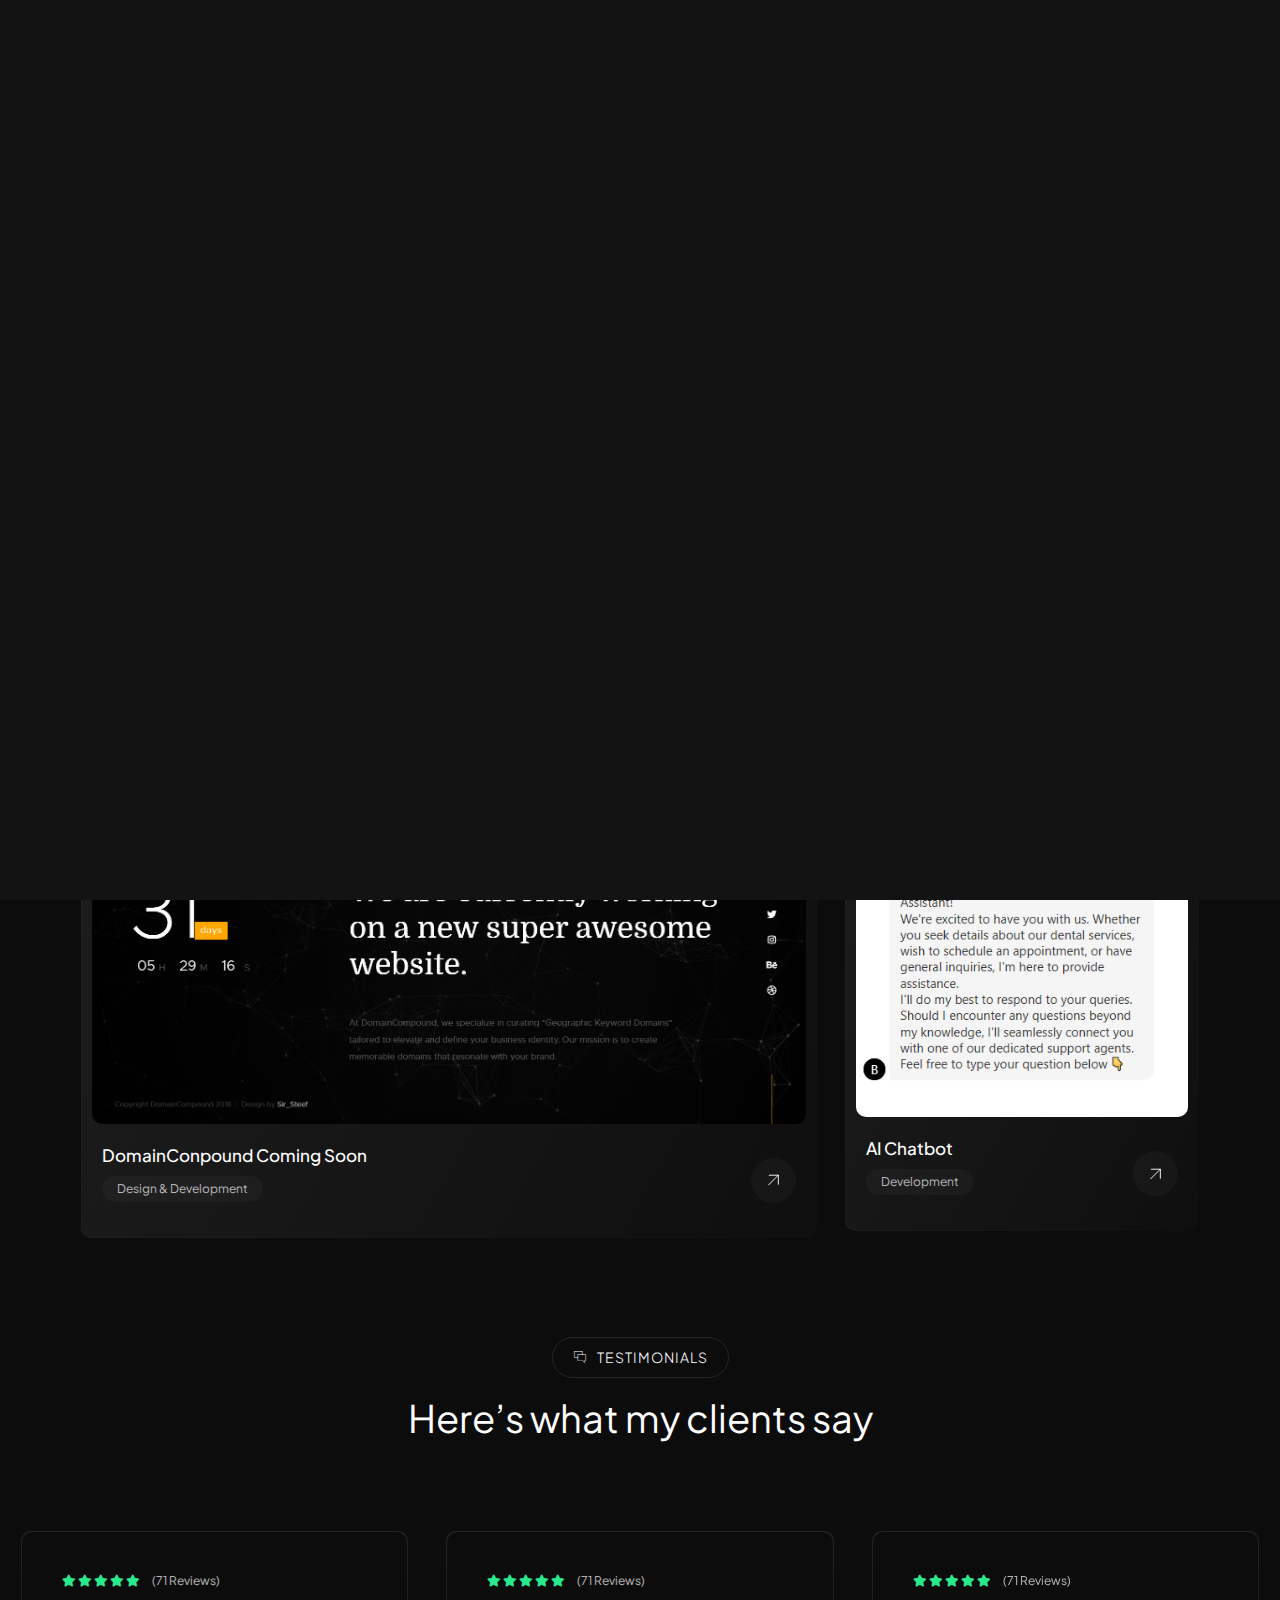
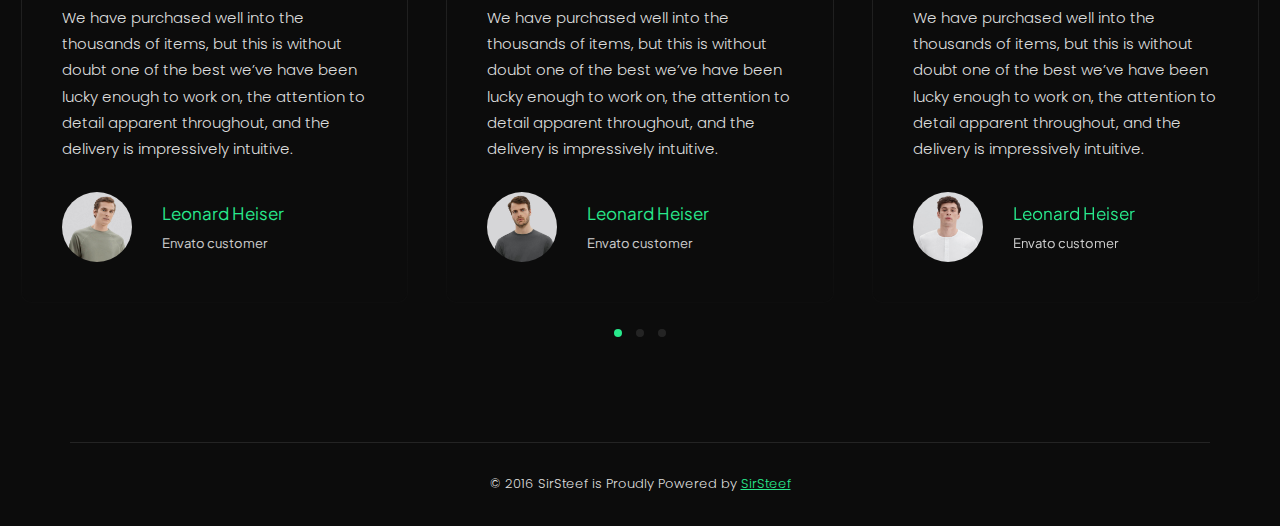
==== commit 6282c80a: "Add files via upload" ====
--- a/portfolio.html
+++ b/portfolio.html
@@ -325,6 +325,136 @@
               <div class="col-lg-4 items">
                 <div class="item">
                   <div class="img">
+                    <img src="assets/imgs/works/aichatbot.png" alt="" />
+                    <a
+                      href="https://mediafiles.botpress.cloud/061e6b30-45ea-445b-9ddd-0c3a1ccc94b0/webchat/bot.html"
+                      target="_blank"
+                      class="link"
+                    ></a>
+                  </div>
+                  <div class="cont d-flex align-items-center">
+                    <div>
+                      <h6>AI Chatbot</h6>
+                      <span class="tag">Development</span>
+                    </div>
+                    <div class="ml-auto">
+                      <div class="arrow">
+                        <a
+                          href="https://mediafiles.botpress.cloud/061e6b30-45ea-445b-9ddd-0c3a1ccc94b0/webchat/bot.html"
+                          target="_blank"
+                        >
+                          <svg
+                            class="arrow-right"
+                            xmlns="http://www.w3.org/2000/svg"
+                            xmlns:xlink="http://www.w3.org/1999/xlink"
+                            x="0px"
+                            y="0px"
+                            viewBox="0 0 34.2 32.3"
+                            xml:space="preserve"
+                            style="stroke-width: 2"
+                          >
+                            <line x1="0" y1="16" x2="33" y2="16"></line>
+                            <line x1="17.3" y1="0.7" x2="33.2" y2="16.5"></line>
+                            <line
+                              x1="17.3"
+                              y1="31.6"
+                              x2="33.5"
+                              y2="15.4"
+                            ></line>
+                          </svg>
+                        </a>
+                      </div>
+                    </div>
+                  </div>
+                </div>
+              </div>
+
+              <!-- ========================================================================== 5TH CARD ========================================================================== -->
+              <!-- <div class="col-lg-4 items">
+                <div class="item">
+                  <div class="img">
+                    <img src="assets/imgs/works/" alt="" />
+                    <a href="project-details.html" class="link"></a>
+                  </div>
+                  <div class="cont d-flex align-items-center">
+                    <div>
+                      <h6>UI-UX Design</h6>
+                      <span class="tag">Figma</span>
+                    </div>
+                    <div class="ml-auto">
+                      <div class="arrow">
+                        <a href="project-details.html">
+                          <svg
+                            class="arrow-right"
+                            xmlns="http://www.w3.org/2000/svg"
+                            xmlns:xlink="http://www.w3.org/1999/xlink"
+                            x="0px"
+                            y="0px"
+                            viewBox="0 0 34.2 32.3"
+                            xml:space="preserve"
+                            style="stroke-width: 2"
+                          >
+                            <line x1="0" y1="16" x2="33" y2="16"></line>
+                            <line x1="17.3" y1="0.7" x2="33.2" y2="16.5"></line>
+                            <line
+                              x1="17.3"
+                              y1="31.6"
+                              x2="33.5"
+                              y2="15.4"
+                            ></line>
+                          </svg>
+                        </a>
+                      </div>
+                    </div>
+                  </div>
+                </div>
+              </div> -->
+
+              <!-- ========================================================================== 6TH CARD ========================================================================== -->
+              <!-- <div class="col-lg-4 items">
+                <div class="item">
+                  <div class="img">
+                    <img src="assets/imgs/works/5.jpg" alt="" />
+                    <a href="project-details.html" class="link"></a>
+                  </div>
+                  <div class="cont d-flex align-items-center">
+                    <div>
+                      <h6>UI-UX Design</h6>
+                      <span class="tag">Figma</span>
+                    </div>
+                    <div class="ml-auto">
+                      <div class="arrow">
+                        <a href="project-details.html">
+                          <svg
+                            class="arrow-right"
+                            xmlns="http://www.w3.org/2000/svg"
+                            xmlns:xlink="http://www.w3.org/1999/xlink"
+                            x="0px"
+                            y="0px"
+                            viewBox="0 0 34.2 32.3"
+                            xml:space="preserve"
+                            style="stroke-width: 2"
+                          >
+                            <line x1="0" y1="16" x2="33" y2="16"></line>
+                            <line x1="17.3" y1="0.7" x2="33.2" y2="16.5"></line>
+                            <line
+                              x1="17.3"
+                              y1="31.6"
+                              x2="33.5"
+                              y2="15.4"
+                            ></line>
+                          </svg>
+                        </a>
+                      </div>
+                    </div>
+                  </div>
+                </div>
+              </div> -->
+
+              <!-- ========================================================================== 7TH CARD ========================================================================== -->
+              <div class="col-lg-8 items">
+                <div class="item">
+                  <div class="img">
                     <img src="assets/imgs/works/CS2.png" alt="" />
                     <a
                       href="https://sirsteef.github.io/phcrafts-coming-soon-page/"
@@ -369,11 +499,11 @@
                 </div>
               </div>
 
-              <!-- ========================================================================== 5TH CARD ========================================================================== -->
+              <!-- ========================================================================== 8TH CARD ========================================================================== -->
               <!-- <div class="col-lg-4 items">
                 <div class="item">
                   <div class="img">
-                    <img src="assets/imgs/works/6.jpg" alt="" />
+                    <img src="assets/imgs/works/8.jpg" alt="" />
                     <a href="project-details.html" class="link"></a>
                   </div>
                   <div class="cont d-flex align-items-center">
@@ -409,136 +539,6 @@
                   </div>
                 </div>
               </div> -->
-
-              <!-- ========================================================================== 6TH CARD ========================================================================== -->
-              <!-- <div class="col-lg-4 items">
-                <div class="item">
-                  <div class="img">
-                    <img src="assets/imgs/works/5.jpg" alt="" />
-                    <a href="project-details.html" class="link"></a>
-                  </div>
-                  <div class="cont d-flex align-items-center">
-                    <div>
-                      <h6>UI-UX Design</h6>
-                      <span class="tag">Figma</span>
-                    </div>
-                    <div class="ml-auto">
-                      <div class="arrow">
-                        <a href="project-details.html">
-                          <svg
-                            class="arrow-right"
-                            xmlns="http://www.w3.org/2000/svg"
-                            xmlns:xlink="http://www.w3.org/1999/xlink"
-                            x="0px"
-                            y="0px"
-                            viewBox="0 0 34.2 32.3"
-                            xml:space="preserve"
-                            style="stroke-width: 2"
-                          >
-                            <line x1="0" y1="16" x2="33" y2="16"></line>
-                            <line x1="17.3" y1="0.7" x2="33.2" y2="16.5"></line>
-                            <line
-                              x1="17.3"
-                              y1="31.6"
-                              x2="33.5"
-                              y2="15.4"
-                            ></line>
-                          </svg>
-                        </a>
-                      </div>
-                    </div>
-                  </div>
-                </div>
-              </div> -->
-
-              <!-- ========================================================================== 7TH CARD ========================================================================== -->
-              <div class="col-lg-8 items">
-                <div class="item">
-                  <div class="img">
-                    <img src="assets/imgs/works/CS2.png" alt="" />
-                    <a
-                      href="https://sirsteef.github.io/phcrafts-coming-soon-page/"
-                      target="_blank"
-                      class="link"
-                    ></a>
-                  </div>
-                  <div class="cont d-flex align-items-center">
-                    <div>
-                      <h6>DomainConpound Coming Soon</h6>
-                      <span class="tag">Design & Development</span>
-                    </div>
-                    <div class="ml-auto">
-                      <div class="arrow">
-                        <a
-                          href="https://sirsteef.github.io/phcrafts-coming-soon-page/"
-                          target="_blank"
-                        >
-                          <svg
-                            class="arrow-right"
-                            xmlns="http://www.w3.org/2000/svg"
-                            xmlns:xlink="http://www.w3.org/1999/xlink"
-                            x="0px"
-                            y="0px"
-                            viewBox="0 0 34.2 32.3"
-                            xml:space="preserve"
-                            style="stroke-width: 2"
-                          >
-                            <line x1="0" y1="16" x2="33" y2="16"></line>
-                            <line x1="17.3" y1="0.7" x2="33.2" y2="16.5"></line>
-                            <line
-                              x1="17.3"
-                              y1="31.6"
-                              x2="33.5"
-                              y2="15.4"
-                            ></line>
-                          </svg>
-                        </a>
-                      </div>
-                    </div>
-                  </div>
-                </div>
-              </div>
-
-              <!-- ========================================================================== 8TH CARD ========================================================================== -->
-              <!-- <div class="col-lg-4 items">
-                <div class="item">
-                  <div class="img">
-                    <img src="assets/imgs/works/8.jpg" alt="" />
-                    <a href="project-details.html" class="link"></a>
-                  </div>
-                  <div class="cont d-flex align-items-center">
-                    <div>
-                      <h6>UI-UX Design</h6>
-                      <span class="tag">Figma</span>
-                    </div>
-                    <div class="ml-auto">
-                      <div class="arrow">
-                        <a href="project-details.html">
-                          <svg
-                            class="arrow-right"
-                            xmlns="http://www.w3.org/2000/svg"
-                            xmlns:xlink="http://www.w3.org/1999/xlink"
-                            x="0px"
-                            y="0px"
-                            viewBox="0 0 34.2 32.3"
-                            xml:space="preserve"
-                            style="stroke-width: 2"
-                          >
-                            <line x1="0" y1="16" x2="33" y2="16"></line>
-                            <line x1="17.3" y1="0.7" x2="33.2" y2="16.5"></line>
-                            <line
-                              x1="17.3"
-                              y1="31.6"
-                              x2="33.5"
-                              y2="15.4"
-                            ></line>
-                          </svg>
-                        </a>
-                      </div>
-                    </div>
-                  </div>
-                </div>
-              </div> -->
             </div>
           </div>
         </div>
